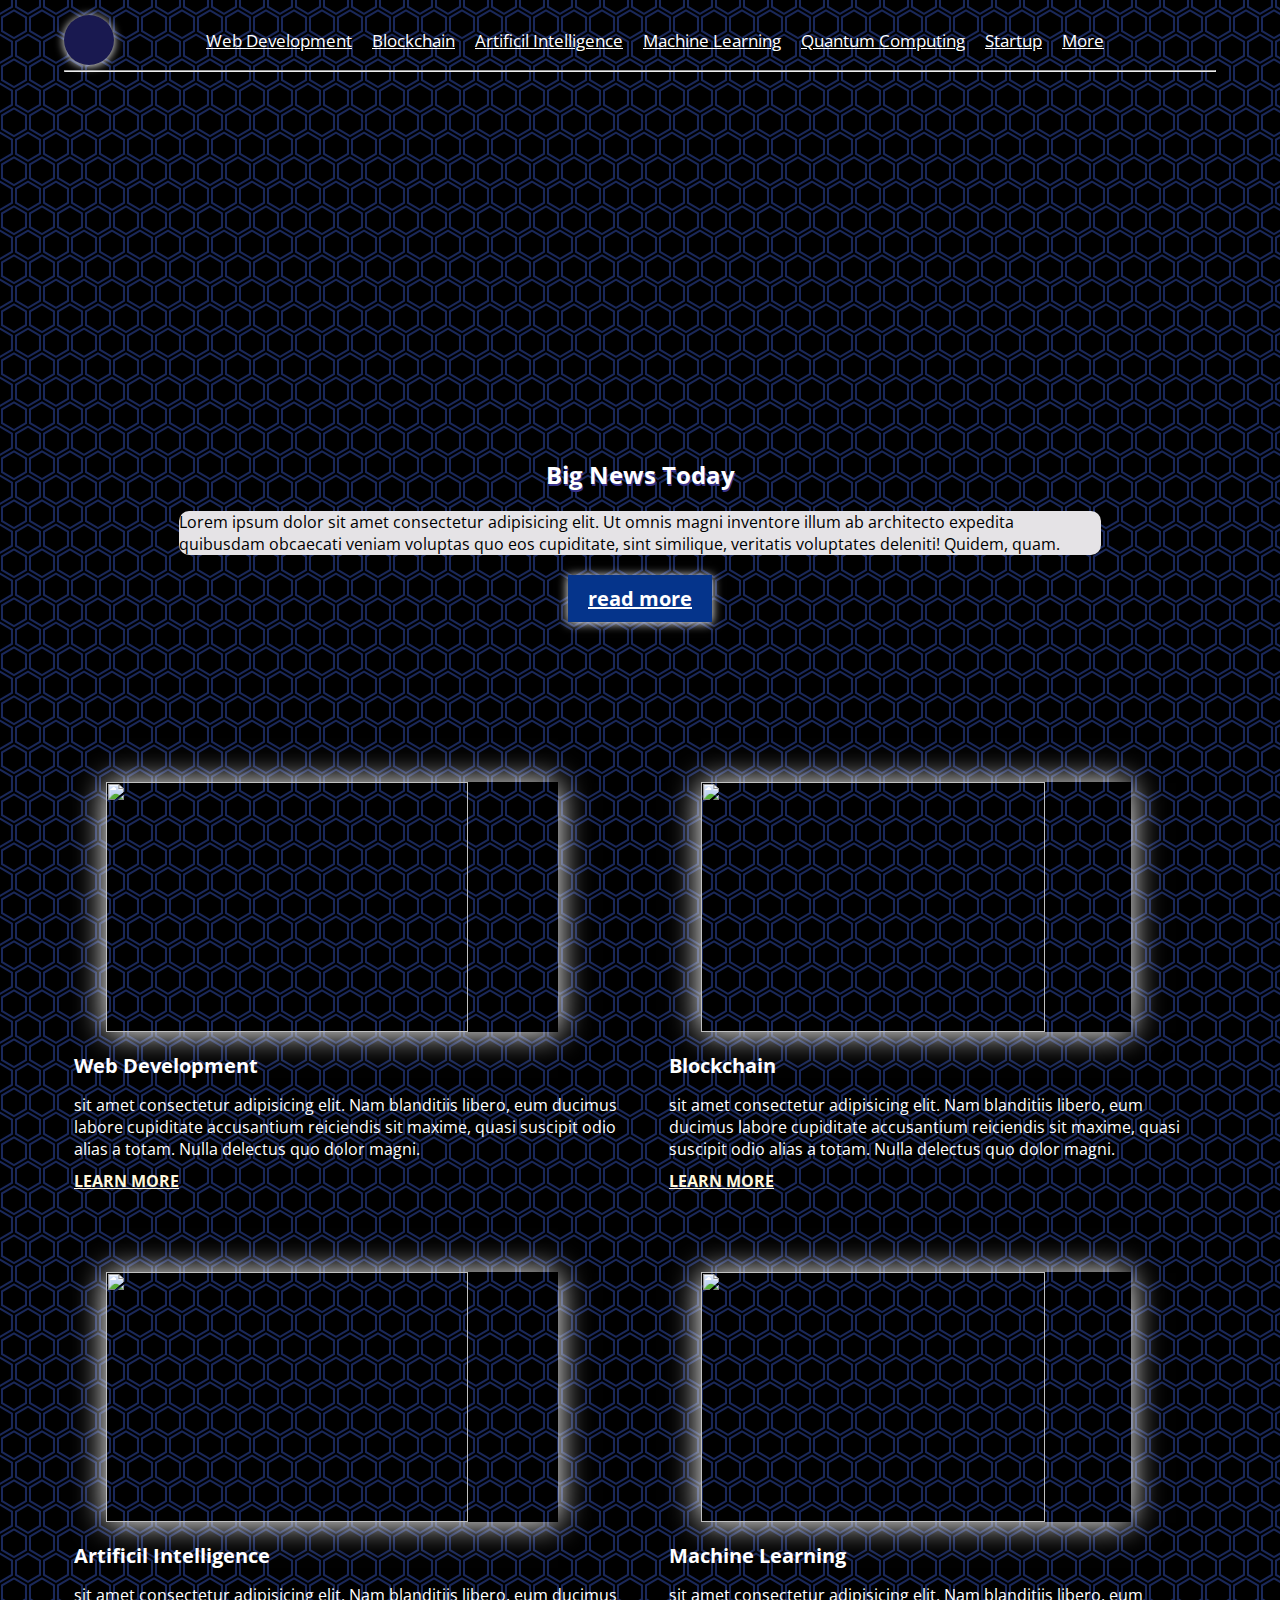
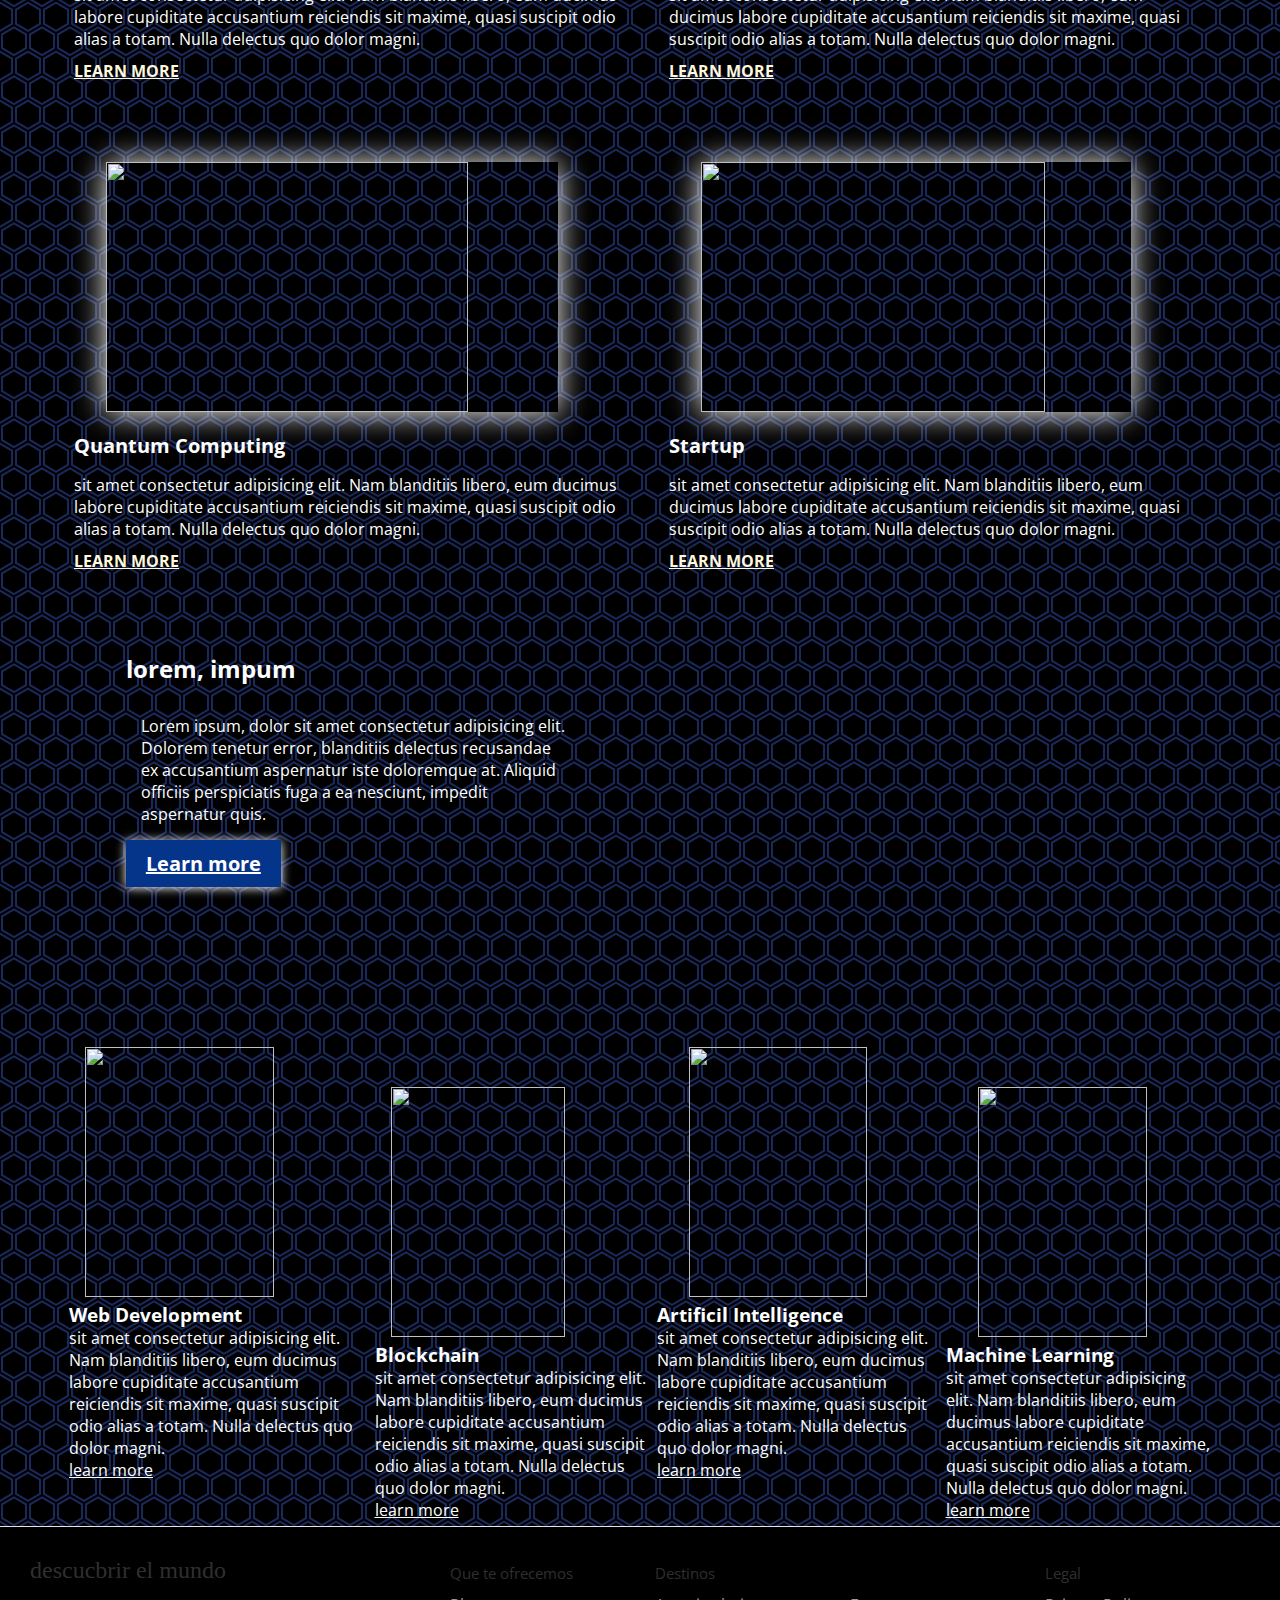
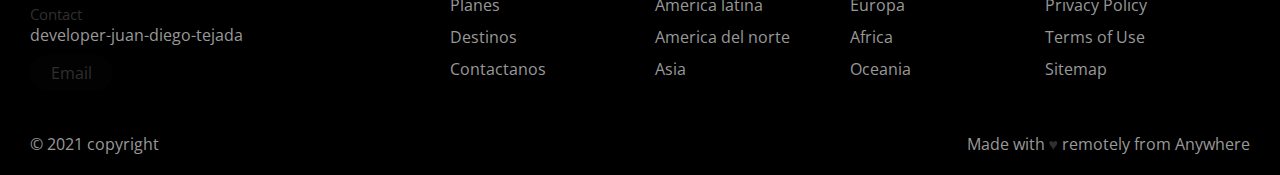
==== index.html @ c16d55d8 "one actualice" ====
<!DOCTYPE html>

<html>
    <head>
        <meta charset="utf-8">
        <meta http-equiv="X-UA-Compatible" content="IE=edge">
        <title>News technology</title>
        <meta name="description" content="">
        <meta name="viewport" content="width=device-width, initial-scale=1">
        <link rel="stylesheet" href="./style.css">
        <!-- code background -->
        <link rel="stylesheet" href="https://cdnjs.cloudflare.com/ajax/libs/font-awesome/5.15.3/css/all.min.css" integrity="sha512-iBBXm8fW90+nuLcSKlbmrPcLa0OT92xO1BIsZ+ywDWZCvqsWgccV3gFoRBv0z+8dLJgyAHIhR35VZc2oM/gI1w==" crossorigin="anonymous" />
        <!-- icons -->
        <link rel="preconnect" href="https://fonts.gstatic.com">
        <!-- style letter -->
        <link href="https://fonts.googleapis.com/css2?family=Open+Sans+Condensed:wght@300&display=swap" rel="stylesheet">
    </head>
    <body>
        <!-- nabvar -->
        <div class="container">
            <nav class="nav-main">
                <!-- <img src="https://images.unsplash.com/photo-1451187580459-43490279c0fa?ixid=MXwxMjA3fDB8MHxwaG90by1wYWdlfHx8fGVufDB8fHw%3D&ixlib=rb-1.2.1&auto=format&fit=crop&w=1052&q=80" alt="TechNews LOGO" class="nav-brand"> -->
                <i class="fas fa-stream"></i>
                
                <ul class="nav-menu">
                    <li>
                        <a href="#">Web Development</a>
                    </li>
                    <li>
                        <a href="#">Blockchain</a>
                    </li>
                    <li>
                        <a href="#">Artificil Intelligence</a>
                    </li>
                    <li>
                        <a href="#">Machine Learning</a>
                    </li>
                    <li>
                        <a href="#">Quantum Computing</a>
                    </li>
                    <li>
                        <a href="#">Startup</a>
                    </li>
                    <li>
                        <a href="#">More</a>
                    </li>
                </ul>
                <ul class="nav-menu-right">
                    <li>
                        <a href="#">
                            <i class="fas fa-search"></i>
                        </a>
                    </li>
                </ul>
            </nav>
            <hr>    

            <!-- showcase -->
            <header class="showcase">
                <h2>Big News Today</h2>
                <p>Lorem ipsum dolor sit amet consectetur adipisicing elit. Ut omnis magni inventore illum ab architecto expedita quibusdam obcaecati veniam voluptas quo eos cupiditate, sint similique, veritatis voluptates deleniti! Quidem, quam.</p>
                <a href="#" class="btn"> <i class="fas fa-angle-double-left"> </i>read more <i class="fas fa-angle-double-right"> </i> </a>
            </header> 

            <!-- news cards -->
            
            <div class="grid-container">
                <div id="Web-Development" class="news-cards-1">
                    <!-- <img src="https://cdn.pixabay.com/photo/2017/03/23/09/34/artificial-intelligence-2167835_960_720.jpg" alt=""> -->
                    <img src="https://cdn.pixabay.com/photo/2021/03/13/04/11/touch-screen-6091015_960_720.jpg">
                    <h3>Web Development </h3>
                    <p>sit amet consectetur adipisicing elit. Nam blanditiis libero, eum ducimus labore cupiditate accusantium reiciendis sit maxime, quasi suscipit odio alias a totam. Nulla delectus quo dolor magni.</p>
                    <a href="#">learn more <i class="fas fa-angle-double-right"></i></a>
                </div>
                <div id="Blockchain" class="news-cards-2">
                    <!-- <img src="https://cdn.pixabay.com/photo/2018/05/17/20/49/cryptocurrency-3409641_960_720.jpg" alt=""> -->
                    <img src="https://cdn.pixabay.com/photo/2018/05/23/18/00/cryptocurrency-3424626_960_720.jpg" alt="">
                    <h3>Blockchain </h3>
                    <p>sit amet consectetur adipisicing elit. Nam blanditiis libero, eum ducimus labore cupiditate accusantium reiciendis sit maxime, quasi suscipit odio alias a totam. Nulla delectus quo dolor magni.</p>
                    <a href="#">learn more <i class="fas fa-angle-double-right"></i></a>
                </div>
                <div id="Artificil Intelligence" class="news-cards-3">
                    <!-- <img src="https://images.unsplash.com/photo-1495592822108-9e6261896da8?ixid=MXwxMjA3fDB8MHxzZWFyY2h8Mnx8bWFjaGluZSUyMGxlYXJuaW5nfGVufDB8fDB8&ixlib=rb-1.2.1&auto=format&fit=crop&w=800&q=60" alt=""> -->
                    <img src="https://images.unsplash.com/photo-1531747118685-ca8fa6e08806?ixlib=rb-1.2.1&ixid=MXwxMjA3fDB8MHxwaG90by1wYWdlfHx8fGVufDB8fHw%3D&auto=format&fit=crop&w=642&q=80" alt="">
                    <h3>Artificil Intelligence </h3>
                    <p>sit amet consectetur adipisicing elit. Nam blanditiis libero, eum ducimus labore cupiditate accusantium reiciendis sit maxime, quasi suscipit odio alias a totam. Nulla delectus quo dolor magni.</p>
                    <a href="#">learn more <i class="fas fa-angle-double-right"></i></a>
                </div>
                <div id="Machine Learning" class="news-cards-4">
                    <!-- <img src="https://images.unsplash.com/photo-1555255707-c07966088b7b?ixlib=rb-1.2.1&ixid=MXwxMjA3fDB8MHxwaG90by1wYWdlfHx8fGVufDB8fHw%3D&auto=format&fit=crop&w=1190&q=80" alt=""> -->
                    <img src="https://images.unsplash.com/photo-1474314243412-cd4a79f02c6a?ixid=MXwxMjA3fDB8MHxwaG90by1wYWdlfHx8fGVufDB8fHw%3D&ixlib=rb-1.2.1&auto=format&fit=crop&w=751&q=80" alt="">
                    <h3>Machine Learning </h3>
                    <p>sit amet consectetur adipisicing elit. Nam blanditiis libero, eum ducimus labore cupiditate accusantium reiciendis sit maxime, quasi suscipit odio alias a totam. Nulla delectus quo dolor magni.</p>
                    <a href="#">learn more <i class="fas fa-angle-double-right"></i></a>
                </div>
                <div id="Quantum-Computing" class="news-cards-5">
                    <!-- <img src="https://images.unsplash.com/photo-1568209865332-a15790aed756?ixid=MXwxMjA3fDB8MHxwaG90by1wYWdlfHx8fGVufDB8fHw%3D&ixlib=rb-1.2.1&auto=format&fit=crop&w=750&q=80" alt=""> -->
                    <!-- <img src="https://cdn.pixabay.com/photo/2018/09/15/17/29/quantum-computer-3679893_960_720.jpg" alt=""> -->
                    <img src="https://images.unsplash.com/photo-1589149098258-3e9102cd63d3?ixid=MXwxMjA3fDB8MHxwaG90by1wYWdlfHx8fGVufDB8fHw%3D&ixlib=rb-1.2.1&auto=format&fit=crop&w=637&q=80" alt="">
                    <h3>Quantum Computing </h3>
                    <p>sit amet consectetur adipisicing elit. Nam blanditiis libero, eum ducimus labore cupiditate accusantium reiciendis sit maxime, quasi suscipit odio alias a totam. Nulla delectus quo dolor magni.</p>
                    <a href="#">learn more <i class="fas fa-angle-double-right"></i></a>
                </div>
                <div id="Startup" class="news-cards-6">
                    <img src="https://images.pexels.com/photos/3153201/pexels-photo-3153201.jpeg?auto=compress&cs=tinysrgb&h=650&w=940" alt="">
                    <!-- <img src="https://cdn.pixabay.com/photo/2018/01/16/05/56/idea-3085367_960_720.jpg" alt=""> -->
                    <h3>Startup </h3>
                    <p>sit amet consectetur adipisicing elit. Nam blanditiis libero, eum ducimus labore cupiditate accusantium reiciendis sit maxime, quasi suscipit odio alias a totam. Nulla delectus quo dolor magni.</p>
                    <a href="#">learn more <i class="fas fa-angle-double-right"></i></a>
                </div>
            </div>

            <!-- cards-banner -->
            <section class="cards-banner-one">
                <div class="container">
                    <h2>lorem, impum</h2>
                    <p>Lorem ipsum, dolor sit amet consectetur adipisicing elit. Dolorem tenetur error, blanditiis delectus recusandae ex accusantium aspernatur iste doloremque at. Aliquid officiis perspiciatis fuga a ea nesciunt, impedit aspernatur quis.</p>
                    <a href="#" class="btn">Learn more <i class="fas fa-angle-double-left"></i></a>
                </div>
            </section>

            <!-- cards two -->
            <div class="grid-container-1">
                <div id="Web-Development" class="news-cards-1-1">
                    <img src="https://cdn.pixabay.com/photo/2017/03/23/09/34/artificial-intelligence-2167835_960_720.jpg" alt="">
                    <!-- <img src="https://cdn.pixabay.com/photo/2021/03/13/04/11/touch-screen-6091015_960_720.jpg"> -->
                    <h3>Web Development </h3>
                    <p>sit amet consectetur adipisicing elit. Nam blanditiis libero, eum ducimus labore cupiditate accusantium reiciendis sit maxime, quasi suscipit odio alias a totam. Nulla delectus quo dolor magni.</p>
                    <a href="#">learn more <i class="fas fa-angle-double-right"></i></a>
                </div>
                <div id="Blockchain" class="news-cards-2-1">
                    <img src="https://cdn.pixabay.com/photo/2018/05/17/20/49/cryptocurrency-3409641_960_720.jpg" alt="">
                    <!-- <img src="https://cdn.pixabay.com/photo/2018/05/23/18/00/cryptocurrency-3424626_960_720.jpg" alt=""> -->
                    <h3>Blockchain </h3>
                    <p>sit amet consectetur adipisicing elit. Nam blanditiis libero, eum ducimus labore cupiditate accusantium reiciendis sit maxime, quasi suscipit odio alias a totam. Nulla delectus quo dolor magni.</p>
                    <a href="#">learn more <i class="fas fa-angle-double-right"></i></a>
                </div>
                <div id="Artificil Intelligence" class="news-cards-3-1">
                    <img src="https://images.unsplash.com/photo-1495592822108-9e6261896da8?ixid=MXwxMjA3fDB8MHxzZWFyY2h8Mnx8bWFjaGluZSUyMGxlYXJuaW5nfGVufDB8fDB8&ixlib=rb-1.2.1&auto=format&fit=crop&w=800&q=60" alt="">
                    <!-- <img src="https://images.unsplash.com/photo-1531747118685-ca8fa6e08806?ixlib=rb-1.2.1&ixid=MXwxMjA3fDB8MHxwaG90by1wYWdlfHx8fGVufDB8fHw%3D&auto=format&fit=crop&w=642&q=80" alt=""> -->
                    <h3>Artificil Intelligence </h3>
                    <p>sit amet consectetur adipisicing elit. Nam blanditiis libero, eum ducimus labore cupiditate accusantium reiciendis sit maxime, quasi suscipit odio alias a totam. Nulla delectus quo dolor magni.</p>
                    <a href="#">learn more <i class="fas fa-angle-double-right"></i></a>
                </div>
                <div id="Machine Learning" class="news-cards-4-1">
                    <img src="https://images.unsplash.com/photo-1555255707-c07966088b7b?ixlib=rb-1.2.1&ixid=MXwxMjA3fDB8MHxwaG90by1wYWdlfHx8fGVufDB8fHw%3D&auto=format&fit=crop&w=1190&q=80" alt="">
                    <!-- <img src="https://images.unsplash.com/photo-1474314243412-cd4a79f02c6a?ixid=MXwxMjA3fDB8MHxwaG90by1wYWdlfHx8fGVufDB8fHw%3D&ixlib=rb-1.2.1&auto=format&fit=crop&w=751&q=80" alt=""> -->
                    <h3>Machine Learning </h3>
                    <p>sit amet consectetur adipisicing elit. Nam blanditiis libero, eum ducimus labore cupiditate accusantium reiciendis sit maxime, quasi suscipit odio alias a totam. Nulla delectus quo dolor magni.</p>
                    <a href="#">learn more <i class="fas fa-angle-double-right"></i></a>
                </div>
            </div>   
        </div>
        <footer class="footer">
            <div class="footer__addr">
                <h1 class="footer__logo">descucbrir el mundo</h1>
                
                <h2>Contact</h2>
                
                <address>
                    developer-juan-diego-tejada<br>
                        
                    <a class="footer__btn" href="jdtejada000@gmail.com">Email</a>
                </address>
            </div>
            
            <ul class="footer__nav">
                <li class="nav__item">
                    <h2 class="nav__title">Que te ofrecemos</h2>
                    
                    <ul class="nav__ul">
                        <li>
                            <a href="#">Planes</a>
                        </li>
            
                        <li>
                            <a href="#">Destinos</a>
                        </li>
                        
                        <li>
                            <a href="#">Contactanos</a>
                        </li>
                    </ul>
                </li>
            
                <li class="nav__item nav__item--extra">
                    <h2 class="nav__title">Destinos</h2>
                
                    <ul class="nav__ul nav__ul--extra">
                        <li>
                            <a href="#parallax-latina">America latina</a>
                        </li>
                    
                        <li>
                            <a href="#parallax-norte">America del norte</a>
                        </li>
                    
                        <li>
                            <a href="#parallax-asia">Asia</a>
                        </li>
                    
                        <li>
                            <a href="#parallax-europa">Europa</a>
                        </li>
                    
                        <li>
                            <a href="#parallax-africa">Africa</a>
                        </li>
                    
                        <li>
                            <a href="#parallax-oceania">Oceania</a>
                        </li>
                    </ul>
                </li>
            
                <li class="nav__item">
                    <h2 class="nav__title">Legal</h2>
                
                    <ul class="nav__ul">
                        <li>
                            <a href="#">Privacy Policy</a>
                        </li>
                
                        <li>
                            <a href="#">Terms of Use</a>
                        </li>
                
                        <li>
                            <a href="#">Sitemap</a>
                        </li>
                    </ul>
                </li>        
            </ul>
            
            <div class="legal">
                <p>&copy; 2021 copyright</p>
            
                <div class="legal__links">
                    <span>Made with <span class="heart">♥</span> remotely from Anywhere</span>
                </div>
            </div>
        </footer>
        
        <script src="./script.js"></script>
    </body>
</html>
---- style.css ----
*{
    box-sizing: border-box;
    margin: 0;
    padding: 0;
    
}

body {
    background: black;
    color: white;
    /* background-color: #161616;
    background-image: url("data:image/svg+xml,%3Csvg xmlns='http://www.w3.org/2000/svg' width='152' height='152' viewBox='0 0 152 152'%3E%3Cg fill-rule='evenodd'%3E%3Cg id='temple' fill='%238f71bf' fill-opacity='0.4'%3E%3Cpath d='M152 150v2H0v-2h28v-8H8v-20H0v-2h8V80h42v20h20v42H30v8h90v-8H80v-42h20V80h42v40h8V30h-8v40h-42V50H80V8h40V0h2v8h20v20h8V0h2v150zm-2 0v-28h-8v20h-20v8h28zM82 30v18h18V30H82zm20 18h20v20h18V30h-20V10H82v18h20v20zm0 2v18h18V50h-18zm20-22h18V10h-18v18zm-54 92v-18H50v18h18zm-20-18H28V82H10v38h20v20h38v-18H48v-20zm0-2V82H30v18h18zm-20 22H10v18h18v-18zm54 0v18h38v-20h20V82h-18v20h-20v20H82zm18-20H82v18h18v-18zm2-2h18V82h-18v18zm20 40v-18h18v18h-18zM30 0h-2v8H8v20H0v2h8v40h42V50h20V8H30V0zm20 48h18V30H50v18zm18-20H48v20H28v20H10V30h20V10h38v18zM30 50h18v18H30V50zm-2-40H10v18h18V10z'/%3E%3C/g%3E%3C/g%3E%3C/svg%3E"); */
    background-color: #000000;
    background-image: url("data:image/svg+xml,%3Csvg xmlns='http://www.w3.org/2000/svg' width='28' height='49' viewBox='0 0 28 49'%3E%3Cg fill-rule='evenodd'%3E%3Cg id='hexagons' fill='%234263e1' fill-opacity='0.4' fill-rule='nonzero'%3E%3Cpath d='M13.99 9.25l13 7.5v15l-13 7.5L1 31.75v-15l12.99-7.5zM3 17.9v12.7l10.99 6.34 11-6.35V17.9l-11-6.34L3 17.9zM0 15l12.98-7.5V0h-2v6.35L0 12.69v2.3zm0 18.5L12.98 41v8h-2v-6.85L0 35.81v-2.3zM15 0v7.5L27.99 15H28v-2.31h-.01L17 6.35V0h-2zm0 49v-8l12.99-7.5H28v2.31h-.01L17 42.15V49h-2z'/%3E%3C/g%3E%3C/g%3E%3C/svg%3E");
    font-size: 16px;
    font-family: 'Open Sans Condensed', sans-serif;
}

a {
    color: white;
    /* text-decoration: none; */
}

ul {
    list-style: none;
}

.container {
    width: 90%;
    margin: auto;
    padding-top: 10px;
}

.nav-main {
    font-size:  17px;
    display: flex;
    justify-content: space-between;
    align-items: center;
    height: 60px;
    padding: 20px 0;
}

/* style icon of the proyect */
.fa-stream {
    width: 50px;
    height: 50px;
    /* line-height: 50px; */
    background: rgb(25, 25, 80);
    bottom: 30px;
    right: 30px;
    text-align: center;
    border-radius: 50px;
    padding-top: 10px;
    font-size: 30px;
    box-shadow: 0px 1px 10px;
    /* z-index: 100; */
}

.fa-stream:hover {
    /* text-decoration: none; */
    color: rgb(7, 7, 10);
    background: white;
}

.nav-main ul {
    display: flex;
}

.nav-main ul li{
    padding: 10px;
}

.nav-main ul li a  :hover{
    border-bottom: 5px solid white;
}

/* shoWcase */ 
.showcase {
    width: 100%;
    height: 550px;
    background: url(https://images.pexels.com/photos/4057663/pexels-photo-4057663.jpeg?auto=compress&cs=tinysrgb&h=750&w=1260) no-repeat center center/cover;
    /* background: url(https://images.pexels.com/photos/3760778/pexels-photo-3760778.jpeg?auto=compress&cs=tinysrgb&h=750&w=1260); */
    /* background: url(https://images.pexels.com/photos/3760260/pexels-photo-3760260.jpeg?auto=compress&cs=tinysrgb&h=750&w=1260); */
    /* background: url(https://images.unsplash.com/photo-1588681664899-f142ff2dc9b1?ixid=MXwxMjA3fDB8MHxwaG90by1wYWdlfHx8fGVufDB8fHw%3D&ixlib=rb-1.2.1&auto=format&fit=crop&w=667&q=80); */
    padding-bottom: 50px;
    margin-top: 50px;
    display: flex;
    flex-direction: column;
    align-items: center;
    justify-content: flex-end;
    
}

.btn {
    cursor: pointer;
    display: inline-block;
    border: 0;
    font-weight: bold;
    padding: 10px 20px;
    background: rgb(5, 52, 139);
    color: white;
    font-size: 20px;
    /* border: 2px solid white; */
    box-shadow: 0px 1px 10px;
}

.btn:hover {
    opacity: 0.5;
}

.showcase h2,
.showcase p {
    margin-bottom: 20px;
    margin-left:20px;
    margin-right:20px;
    text-shadow: 1px 2px rgb(57, 51, 139);
}

.showcase p {
    background: #e5e3e6 ;
    color: black;
    text-shadow: none;
    font-size: medium;
    border-radius: 10px;
    max-width: 80%;

}

/* news cards */

.grid-container {

    /* display: grid; */
    /* grid-template-columns: 1fr,2fr,3fr,4fr; */
}

.grid-container {

    margin-top: 100px;
    display: grid;
    grid-template-areas:
        "news-cards-1 news-cards-2 "
        "news-cards-3 news-cards-4";
    grid-gap: 30px;
    padding: 10px;
}

@media screen and (max-width: 600px) {
    .grid-container {
        display: grid;
        grid-template-areas:
            "news-cards-1" 
            "news-cards-2"
            "news-cards-3" 
            "news-cards-4"
            "news-cards-5"
            "news-cards-6";
    }
}

.news-cards-1 img {
    width: 80%;
    height: 250px;
    margin-left: 2rem;
    box-shadow: 0px 1px 30px;
}

.news-cards-2 img {
    width: 80%;
    height: 250px;
    margin-left: 2rem;
    box-shadow: 0px 1px 30px;
}

.news-cards-3 img {
    margin-top: 40px;
    width: 80%;
    height: 250px;
    margin-left: 2rem;
    box-shadow: 0px 1px 30px;
}

.news-cards-4 img {
    margin-top: 40px;
    width: 80%;
    height: 250px;
    margin-left: 2rem;
    box-shadow: 0px 1px 30px;
}

.news-cards-5 img {
    margin-top: 40px;
    width: 80%;
    height: 250px;
    margin-left: 2rem;
    box-shadow: 0px 1px 30px;
}

.news-cards-6 img {
    margin-top: 40px;
    width: 80%;
    height: 250px;
    margin-left: 2rem;
    box-shadow: 0px 1px 30px;
}

.grid-container h3 {
    font-size: 20px;
    margin: 15px 0;
}

.grid-container a {
    padding: 10px 0;
    color: cornsilk;
    text-transform: uppercase;
    display: inline-block;
    font-weight: bold;
}

.grid-container a :hover {
    text-decoration: underline;
}

/* cards-banner-one  */
.cards-banner-one {
    width: 90%;
    height: 350px;
    background-image: url(https://cdn.pixabay.com/photo/2019/01/30/07/45/web-3963945_960_720.jpg);
    margin-bottom: 40px;
    
}

.cards-banner-one .container {
    
     /* width: 100%; */
    /* max-width: 300px;  */
    padding: 60px 0 0 10px;
    color: white;

}

.cards-banner-one p {
    padding: 30px 30rem 15px 15px;
    /* padding-right: 30rem;
    padding-bottom: 30px; */
}

@media screen and (max-width: 600px) {
    .cards-banner-one p {
        padding-right: 15px;
    }
}

/* cards-1 */

.grid-container-1 {

    margin-top: 100px;
    display: grid;
    grid-template-areas:
        "news-cards-1 news-cards-2 news-cards-3 news-cards-4";
    grid-gap: 10px;
    padding: 5px;
}

@media screen and (max-width: 600px) {
    .grid-container-1 {
        display: grid;
        grid-template-areas:
            "news-cards-1" 
            "news-cards-2"
            "news-cards-3" 
            "news-cards-4";
    }
}

.news-cards-1-1 img {
    width: 80%;
    height: 250px;
    margin-left: 1rem;
    /* box-shadow: 0px 1px 30px; */
}

.news-cards-2-1 img {
    margin-top: 40px;
    width: 80%;
    height: 250px;
    margin-left: 1rem;
    /* box-shadow: 0px 1px 30px; */
}

.news-cards-3-1 img {
    /* margin-top: 40px; */
    width: 80%;
    height: 250px;
    margin-left: 2rem;
    /* box-shadow: 0px 1px 30px; */
}

.news-cards-4-1 img {
    margin-top: 40px;
    width: 80%;
    height: 250px;
    margin-left: 2rem;
    /* box-shadow: 0px 1px 30px; */
}

/* footer */

.footer {
    display: flex;
    flex-flow: row wrap;
    padding: 30px 30px 20px 30px;
    color: #2f2f2f;
    background-color: black;
    border-top: 1px solid #e5e5e5;
}

.footer > * {
    flex:  1 100%;
}

.footer__addr {
    margin-right: 1.25em;
    margin-bottom: 2em;
}

.footer__logo {
    font-family: 'Pacifico', cursive;
    font-weight: 400;
    text-transform: lowercase;
    font-size: 1.5rem;
}

.footer__addr h2 {
    margin-top: 1.3em;
    font-size: 15px;
    font-weight: 400;
}

.nav__title {
    font-weight: 400;
    font-size: 15px;
}

.footer address {
    font-style: normal;
    color: #999;
}

.footer__btn {
    display: flex;
    align-items: center;
    justify-content: center;
    height: 36px;
    max-width: max-content;
    background-color: rgb(33, 33, 33, 0.07);
    border-radius: 100px;
    color: #2f2f2f;
    line-height: 0;
    margin: 0.6em 0;
    font-size: 1rem;
    padding: 0 1.3em;
}

.footer ul {
    list-style: none;
    padding-left: 0;
}

.footer li {
    line-height: 2em;
}

.footer a {
    text-decoration: none;
}

.footer__nav {
    display: flex;
    flex-flow: row wrap;
}

.footer__nav > * {
    flex: 1 50%;
    margin-right: 1.25em;
}

.nav__ul a {
    color: #999;
}

.nav__ul--extra {
    column-count: 2;
    column-gap: 1.25em;
}

.legal {
    display: flex;
    flex-wrap: wrap;
    color: #999;
}
    
.legal__links {
    display: flex;
    align-items: center;
}

.heart {
    color: #2f2f2f;
}

@media screen and (min-width: 24.375em) {
    .legal .legal__links {
        margin-left: auto;
    }
}

@media screen and (min-width: 40.375em) {
    .footer__nav > * {
        flex: 1;
}
    
    .nav__item--extra {
        flex-grow: 2;
    }
    
    .footer__addr {
        flex: 1 0px;
    }
    
    .footer__nav {
        flex: 2 0px;
    }
}
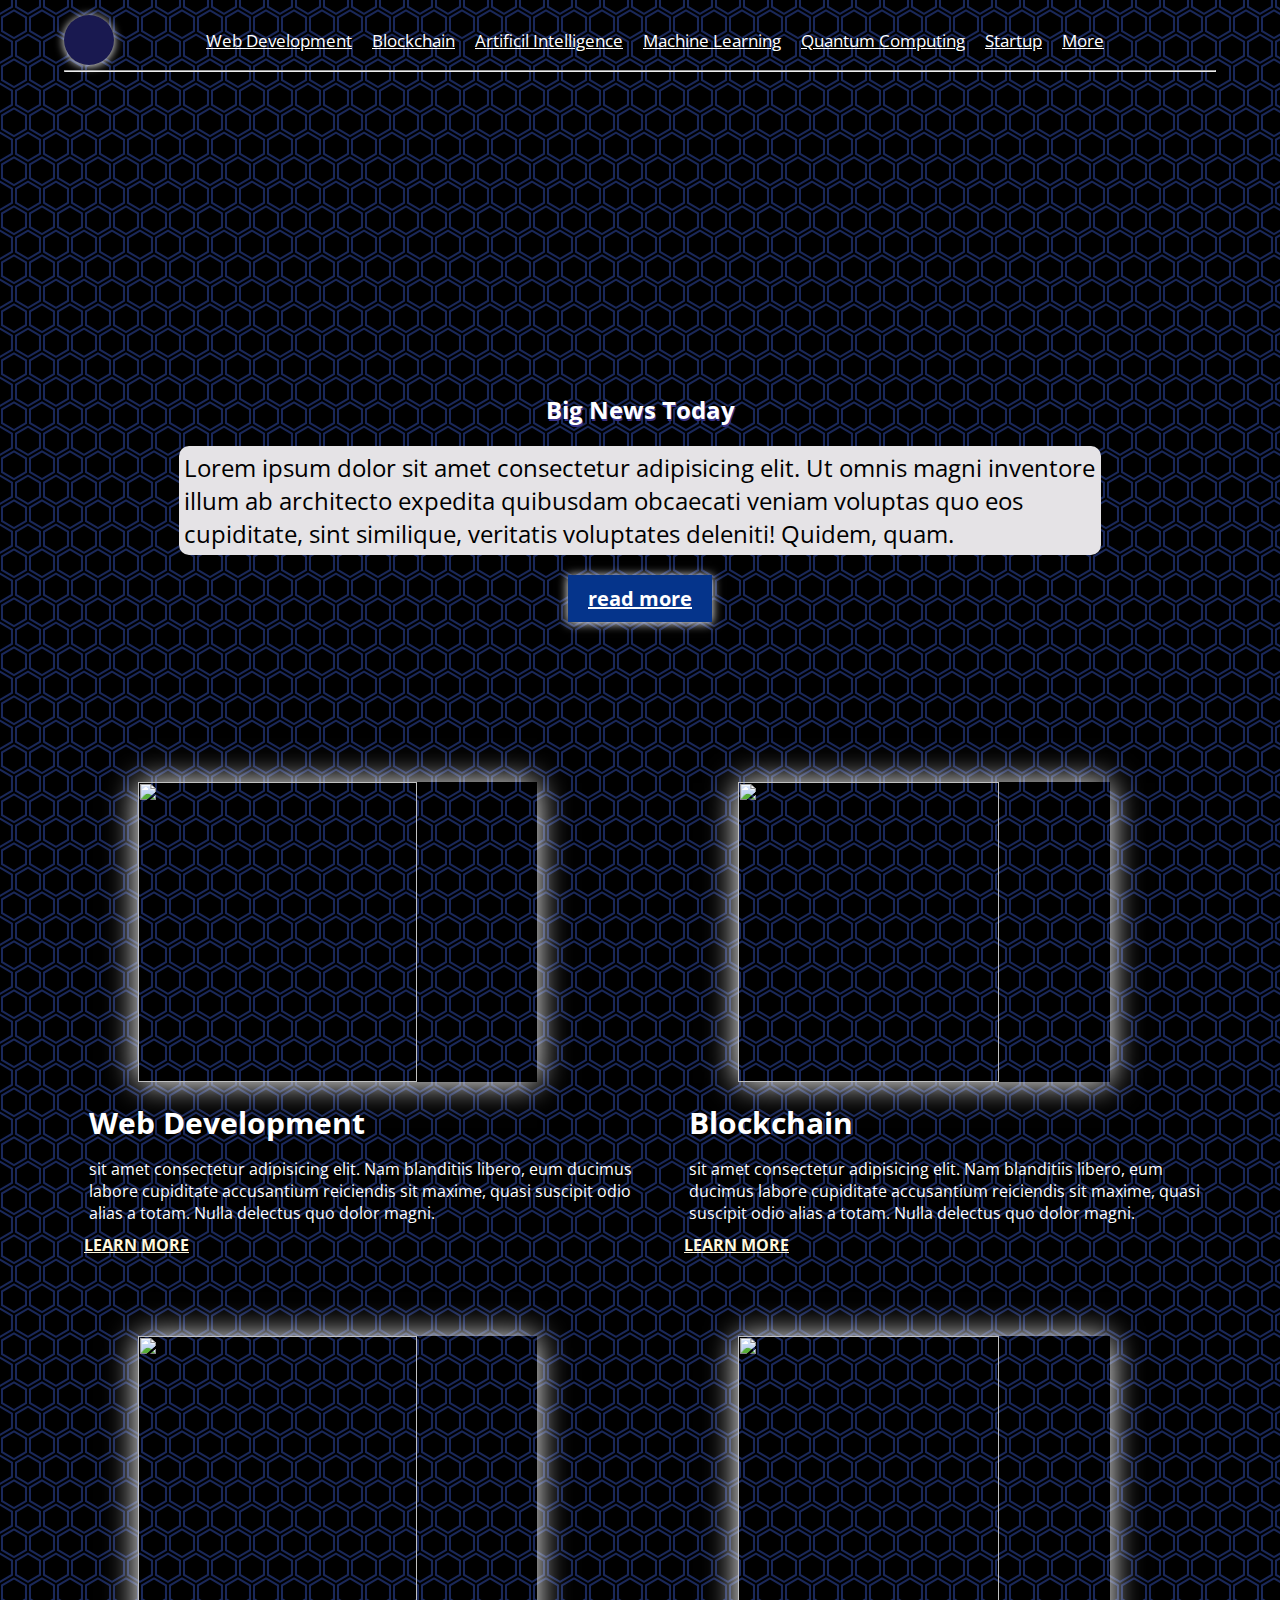
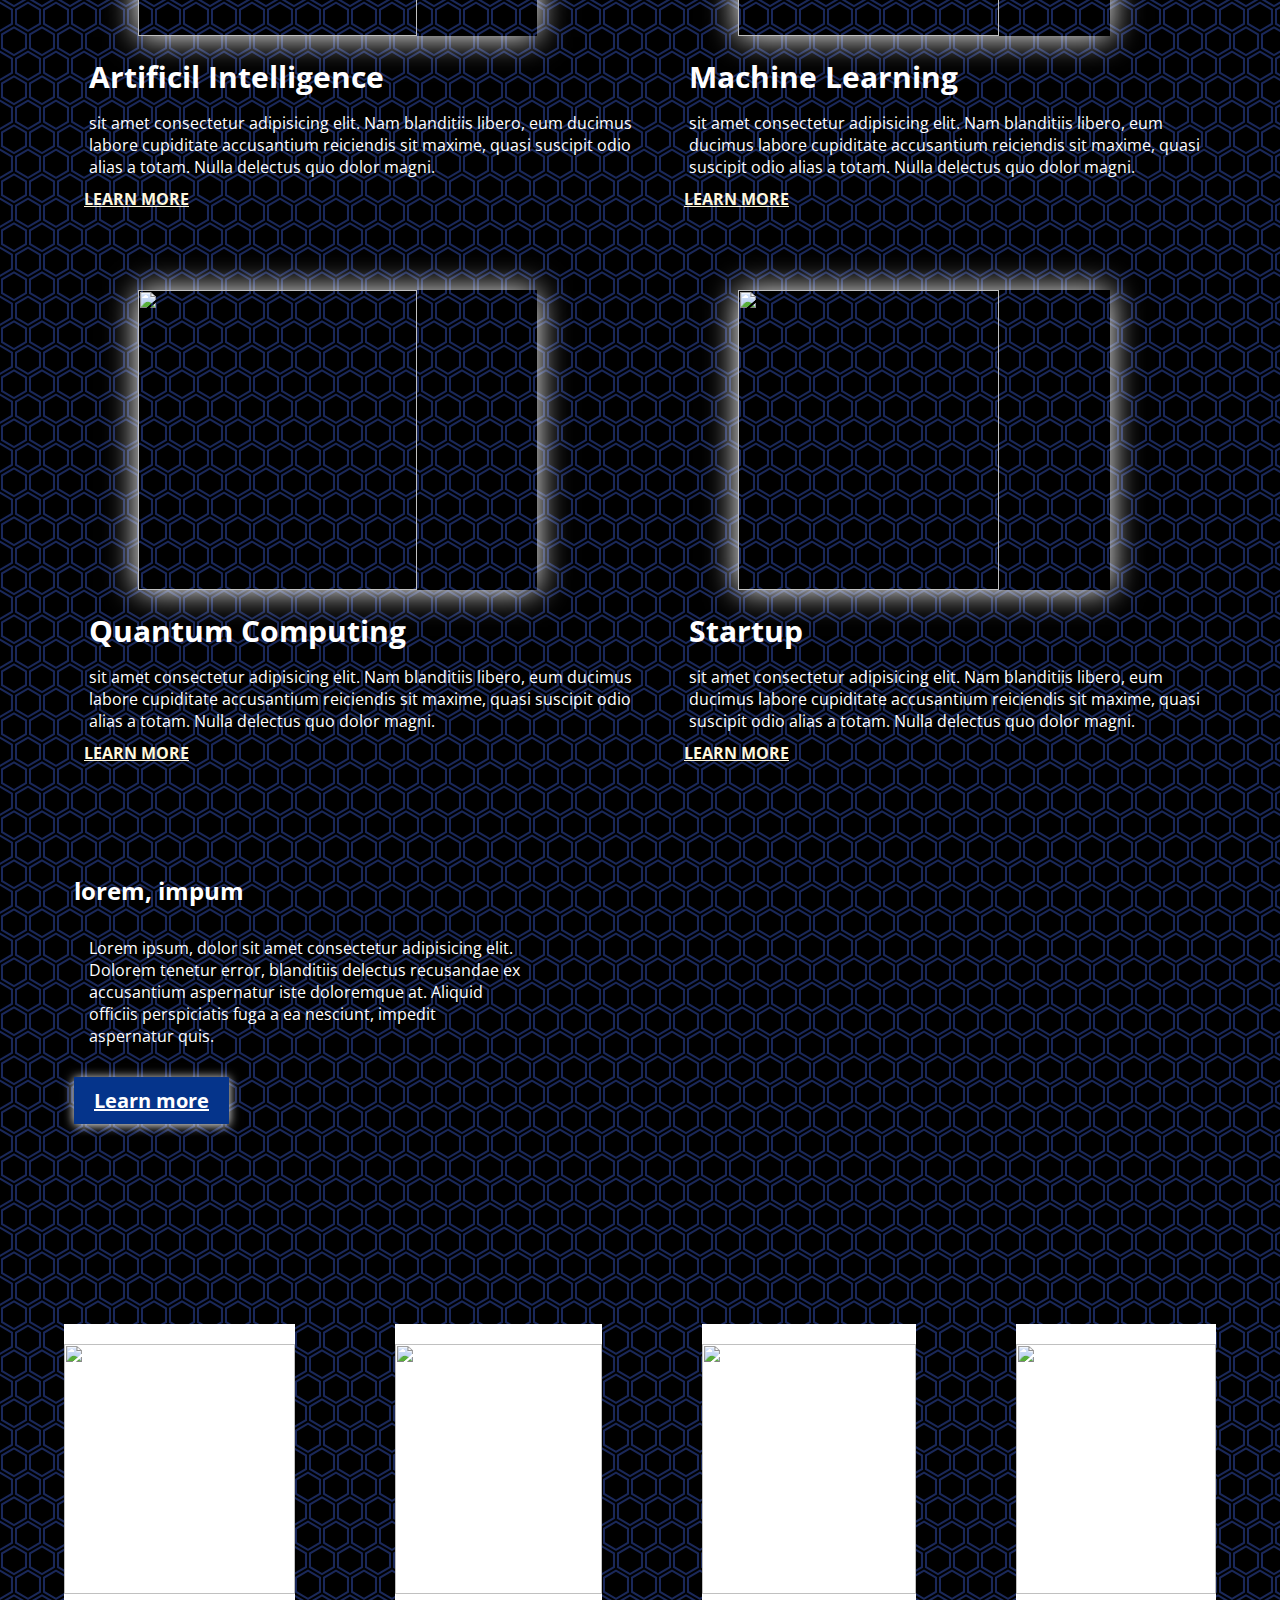
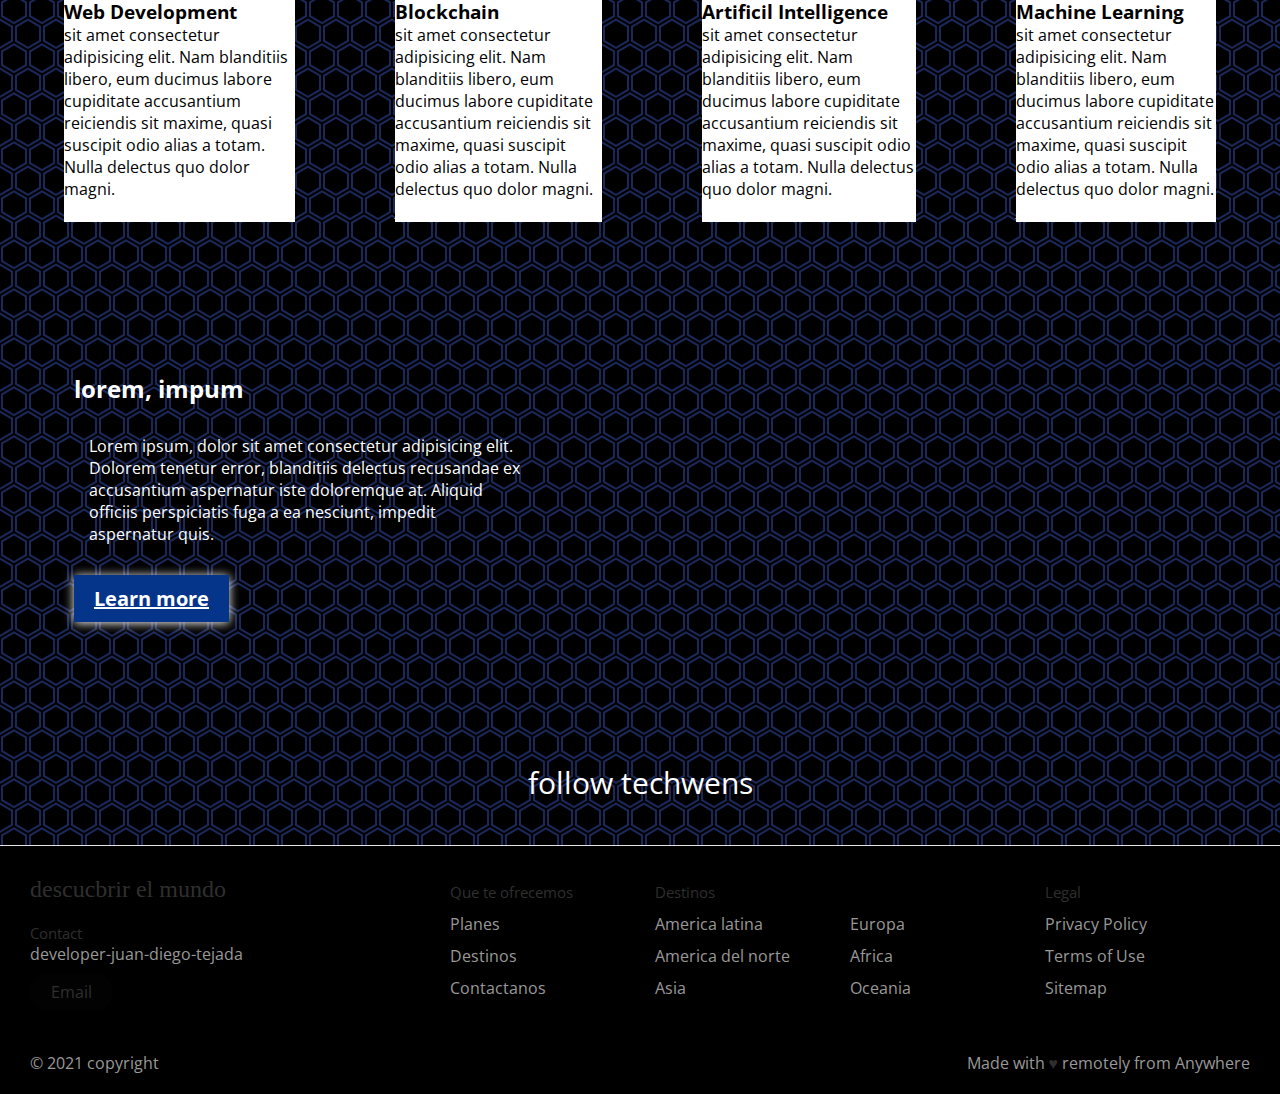
==== commit d82bee9b: "actialice two" ====
--- a/index.html
+++ b/index.html
@@ -113,7 +113,7 @@
 
             <!-- cards-banner -->
             <section class="cards-banner-one">
-                <div class="container">
+                <div class="content">
                     <h2>lorem, impum</h2>
                     <p>Lorem ipsum, dolor sit amet consectetur adipisicing elit. Dolorem tenetur error, blanditiis delectus recusandae ex accusantium aspernatur iste doloremque at. Aliquid officiis perspiciatis fuga a ea nesciunt, impedit aspernatur quis.</p>
                     <a href="#" class="btn">Learn more <i class="fas fa-angle-double-left"></i></a>
@@ -121,7 +121,7 @@
             </section>
 
             <!-- cards two -->
-            <div class="grid-container-1">
+            <div class="grid-container-two">
                 <div id="Web-Development" class="news-cards-1-1">
                     <img src="https://cdn.pixabay.com/photo/2017/03/23/09/34/artificial-intelligence-2167835_960_720.jpg" alt="">
                     <!-- <img src="https://cdn.pixabay.com/photo/2021/03/13/04/11/touch-screen-6091015_960_720.jpg"> -->
@@ -151,8 +151,36 @@
                     <a href="#">learn more <i class="fas fa-angle-double-right"></i></a>
                 </div>
             </div>   
-        </div>
-        <footer class="footer">
+        
+
+            <!-- cards-banner -->
+            <section class="cards-banner-two">
+                <div class="content">
+                    <h2>lorem, impum</h2>
+                    <p>Lorem ipsum, dolor sit amet consectetur adipisicing elit. Dolorem tenetur error, blanditiis delectus recusandae ex accusantium aspernatur iste doloremque at. Aliquid officiis perspiciatis fuga a ea nesciunt, impedit aspernatur quis.</p>
+                    <a href="#" class="btn">Learn more <i class="fas fa-angle-double-left"></i></a>
+                </div>
+            </section>
+
+            <section class="social">
+                <p>follow techwens</p>
+                <div class="links">
+                    <a href="#">
+                        <i class="fab fa-facebook-square"></i>
+                    </a>
+                    <a href="#">
+                        <i class="fab fa-twitter-square"></i>
+                    </a>
+                    <a href="#">
+                        <i class="fab fa-linkedin"></i>
+                    </a>
+                </div>
+            </section>
+            <br>
+        </div>    
+
+        <!-- footer -->
+        <footer class="footer"> 
             <div class="footer__addr">
                 <h1 class="footer__logo">descucbrir el mundo</h1>
                 
@@ -240,7 +268,7 @@
                     <span>Made with <span class="heart">♥</span> remotely from Anywhere</span>
                 </div>
             </div>
-        </footer>
+        </footer> 
         
         <script src="./script.js"></script>
     </body>
--- a/style.css
+++ b/style.css
@@ -1,4 +1,4 @@
- *{
+*{
     box-sizing: border-box;
     margin: 0;
     padding: 0;
@@ -120,17 +120,25 @@
     background: #e5e3e6 ;
     color: black;
     text-shadow: none;
-    font-size: medium;
+    font-size: x-large;
     border-radius: 10px;
     max-width: 80%;
-
-}
+    padding: 5px 5px 5px 5px;
+
+}
+
+@media screen and (max-width: 600px) {
+    .showcase p {
+        font-size: medium;
+    }
+}
+
 
 /* news cards */
 
 .grid-container {
 
-    /* display: grid; */
+    display: grid;
     /* grid-template-columns: 1fr,2fr,3fr,4fr; */
 }
 
@@ -159,90 +167,119 @@
 }
 
 .news-cards-1 img {
-    width: 80%;
-    height: 250px;
-    margin-left: 2rem;
+    width: 70%;
+    height: 300px;
+    margin-left: 4rem;
     box-shadow: 0px 1px 30px;
 }
 
 .news-cards-2 img {
-    width: 80%;
-    height: 250px;
-    margin-left: 2rem;
+    width: 70%;
+    height: 300px;
+    margin-left: 4rem;
     box-shadow: 0px 1px 30px;
 }
 
 .news-cards-3 img {
     margin-top: 40px;
-    width: 80%;
-    height: 250px;
-    margin-left: 2rem;
+    width: 70%;
+    height: 300px;
+    margin-left: 4rem;
     box-shadow: 0px 1px 30px;
 }
 
 .news-cards-4 img {
     margin-top: 40px;
-    width: 80%;
-    height: 250px;
-    margin-left: 2rem;
+    width: 70%;
+    height: 300px;
+    margin-left: 4rem;
     box-shadow: 0px 1px 30px;
 }
 
 .news-cards-5 img {
     margin-top: 40px;
-    width: 80%;
-    height: 250px;
-    margin-left: 2rem;
+    width: 70%;
+    height: 300px;
+    margin-left: 4rem;
     box-shadow: 0px 1px 30px;
 }
 
 .news-cards-6 img {
     margin-top: 40px;
-    width: 80%;
-    height: 250px;
-    margin-left: 2rem;
+    width: 70%;
+    height: 300px;
+    margin-left: 4rem;
     box-shadow: 0px 1px 30px;
 }
 
+@media screen and (max-width: 600px) {
+    .news-cards-1 img,
+    .news-cards-2 img,
+    .news-cards-3 img,
+    .news-cards-4 img,
+    .news-cards-5 img,
+    .news-cards-6 img {
+        width: 100%;
+        margin-left: 0rem;
+        margin-right: 0rem;
+        height: auto;
+    }
+}
+
 .grid-container h3 {
-    font-size: 20px;
+    font-size: 30px;
     margin: 15px 0;
+    padding-left: 15px;
 }
 
 .grid-container a {
-    padding: 10px 0;
+    padding: 10px 10px;
     color: cornsilk;
     text-transform: uppercase;
     display: inline-block;
     font-weight: bold;
 }
 
+.grid-container p {
+    padding-left: 15px;
+}
+
 .grid-container a :hover {
     text-decoration: underline;
 }
 
-/* cards-banner-one  */
+/* cards-banner-one "pendiente por revisar"  */
 .cards-banner-one {
-    width: 90%;
-    height: 350px;
-    background-image: url(https://cdn.pixabay.com/photo/2019/01/30/07/45/web-3963945_960_720.jpg);
+    width: 100%;
+    height: 400px;
+    background-image: url(https://cdn.pixabay.com/photo/2016/12/01/18/17/mobile-phone-1875813_960_720.jpg);
+    background-repeat: repeat-y;
     margin-bottom: 40px;
-    
-}
-
-.cards-banner-one .container {
-    
-     /* width: 100%; */
-    /* max-width: 300px;  */
-    padding: 60px 0 0 10px;
+    margin-top: 40px;
+}
+
+
+.cards-banner-one .content {
+    
+    width: 40%;
+    padding: 50px 0 0 10px;
     color: white;
 
+}
+
+@media screen and (max-width: 600px) {
+    .cards-banner-one .content {
+        width: 100%;
+        margin-left: 0rem;
+        margin-right: 0rem;
+        height: auto;
+    }
 }
 
 .cards-banner-one p {
     padding: 30px 30rem 15px 15px;
-    /* padding-right: 30rem;
-    padding-bottom: 30px; */
+    padding-right: 0rem;
+    padding-bottom: 30px;
 }
 
 @media screen and (max-width: 600px) {
@@ -251,60 +288,121 @@
     }
 }
 
-/* cards-1 */
-
-.grid-container-1 {
+/* cards-two */
+
+.grid-container-two {
 
     margin-top: 100px;
     display: grid;
     grid-template-areas:
         "news-cards-1 news-cards-2 news-cards-3 news-cards-4";
-    grid-gap: 10px;
-    padding: 5px;
-}
-
-@media screen and (max-width: 600px) {
-    .grid-container-1 {
+    grid-gap: 100px;
+    padding-bottom: 60px;   
+}
+
+@media screen and (max-width: 600px) {
+    .grid-container-two {
         display: grid;
         grid-template-areas:
-            "news-cards-1" 
-            "news-cards-2"
-            "news-cards-3" 
-            "news-cards-4";
+            "news-cards-1-1" 
+            "news-cards-2-2"
+            "news-cards-3-3" 
+            "news-cards-4-4";
     }
 }
 
 .news-cards-1-1 img {
-    width: 80%;
+    margin-top: 20px;
+    width: 100%;
     height: 250px;
-    margin-left: 1rem;
     /* box-shadow: 0px 1px 30px; */
 }
 
 .news-cards-2-1 img {
+    margin-top: 20px;
+    width: 100%;
+    height: 250px;
+    
+    /* box-shadow: 0px 1px 30px; */
+}
+
+.news-cards-3-1 img {
+    margin-top: 20px;
+    width: 100%;
+    height: 250px;
+    /* box-shadow: 0px 1px 30px; */
+}
+
+.news-cards-4-1 img {
+    margin-top: 20px;
+    width: 100%;
+    height: 250px;
+    /* box-shadow: 0px 1px 30px; */
+}
+
+.news-cards-1-1, .news-cards-2-1, .news-cards-3-1, .news-cards-4-1 {
+    background: white;
+    color: black;
+}
+
+/* cards-banner-two "pendientes por ajustar" */
+.cards-banner-two {
+    width: 100%;
+    height: 400px;
+    background-image: url(https://images.unsplash.com/photo-1451187580459-43490279c0fa?ixid=MXwxMjA3fDB8MHxwaG90by1wYWdlfHx8fGVufDB8fHw%3D&ixlib=rb-1.2.1&auto=format&fit=crop&w=1052&q=80) ;
+    background-repeat: repeat-y;
+    margin-bottom: 40px;
     margin-top: 40px;
-    width: 80%;
-    height: 250px;
-    margin-left: 1rem;
-    /* box-shadow: 0px 1px 30px; */
-}
-
-.news-cards-3-1 img {
-    /* margin-top: 40px; */
-    width: 80%;
-    height: 250px;
-    margin-left: 2rem;
-    /* box-shadow: 0px 1px 30px; */
-}
-
-.news-cards-4-1 img {
-    margin-top: 40px;
-    width: 80%;
-    height: 250px;
-    margin-left: 2rem;
-    /* box-shadow: 0px 1px 30px; */
-}
-
+}
+
+.cards-banner-two .content {
+    
+    width: 40%;
+    padding: 50px 0 0 10px;
+    color: white;
+
+}
+
+@media screen and (max-width: 600px) {
+    .cards-banner-two .content {
+        width: 100%;
+        margin-left: 0rem;
+        margin-right: 0rem;
+        height: auto;
+    }
+}
+
+.cards-banner-two p {
+    padding: 30px 30rem 15px 15px;
+    padding-right: 0rem;
+    padding-bottom: 30px;
+}
+
+@media screen and (max-width: 600px) {
+    .cards-banner-two p {
+        padding-right: 15px;
+    }
+}
+
+.social p {
+    text-align: center;
+    font-size: 30px;
+    margin-bottom: 20px;
+}
+
+.links {
+    display: flex;
+    align-items: center;
+    justify-content: center;
+}
+
+.links a {
+    margin: 0 30px;
+}
+
+.links a i {
+    font-size: 3rem;
+}
 /* footer */
 
 .footer {
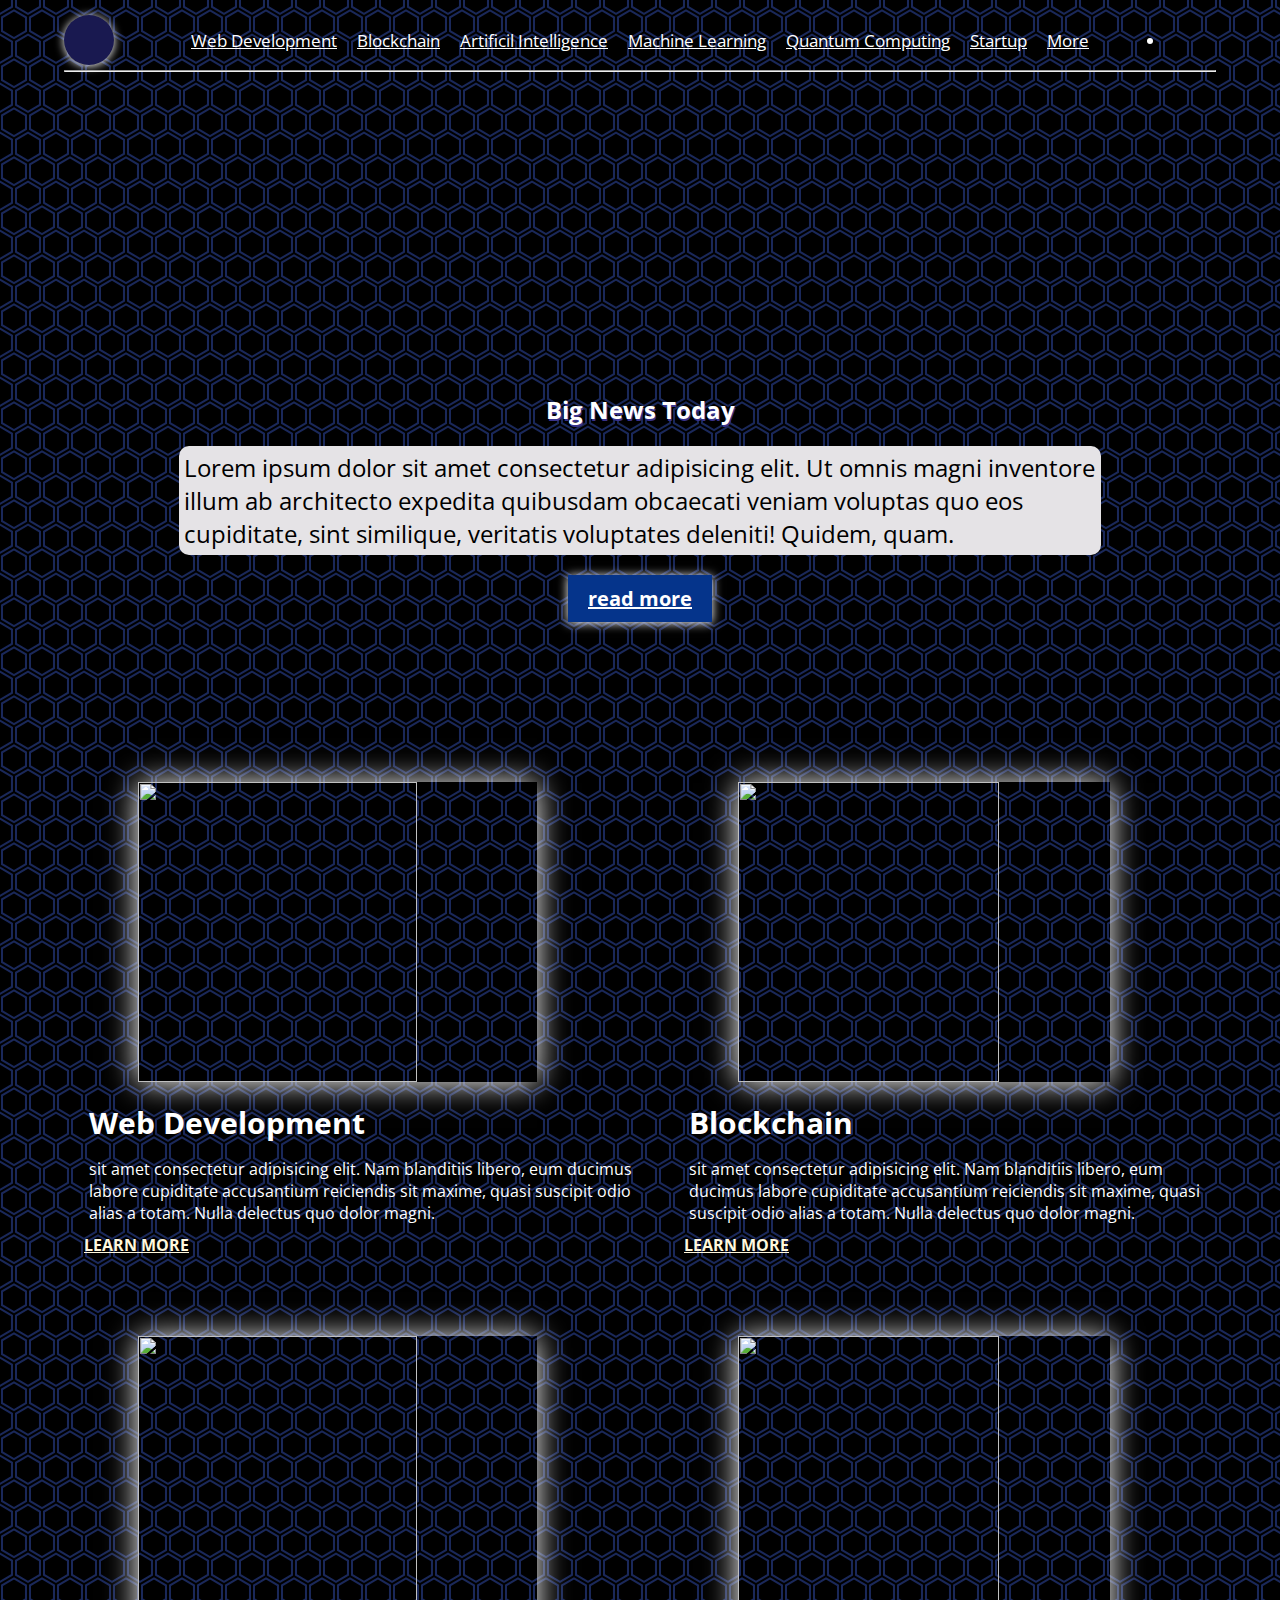
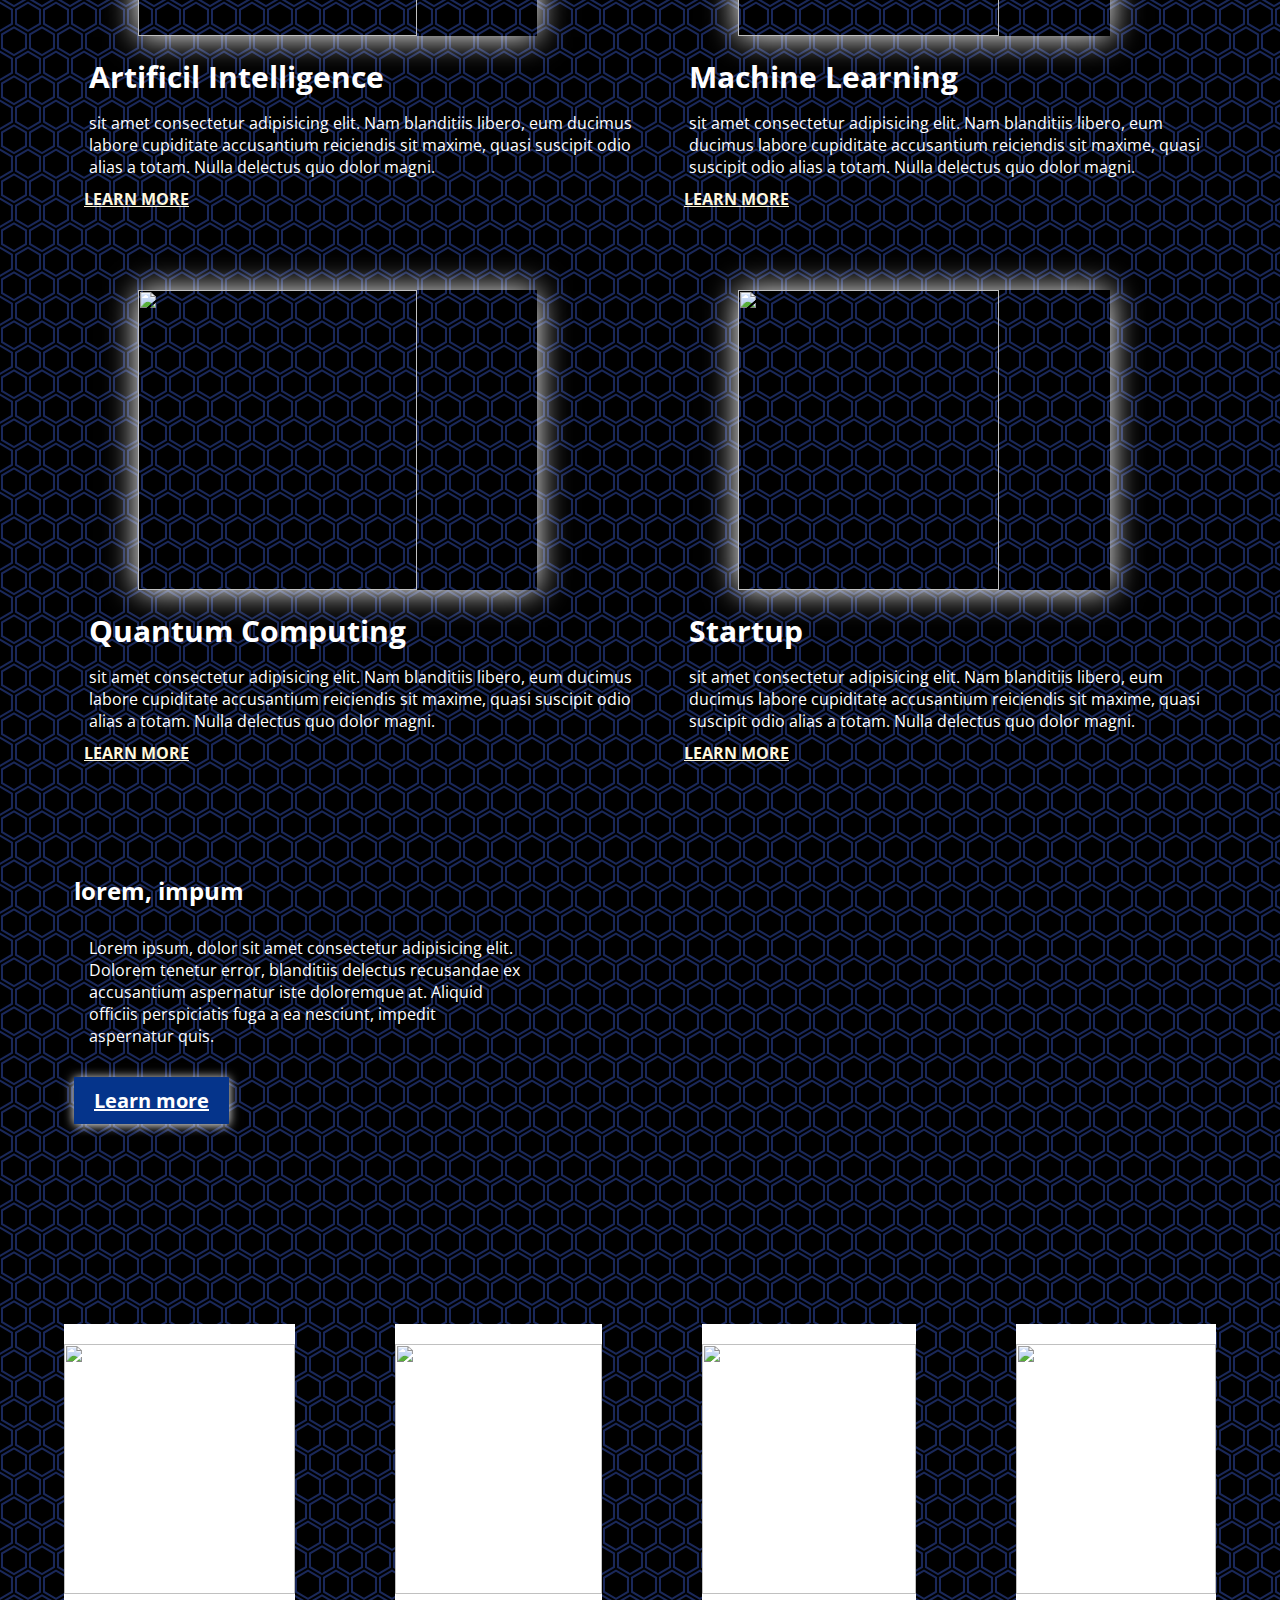
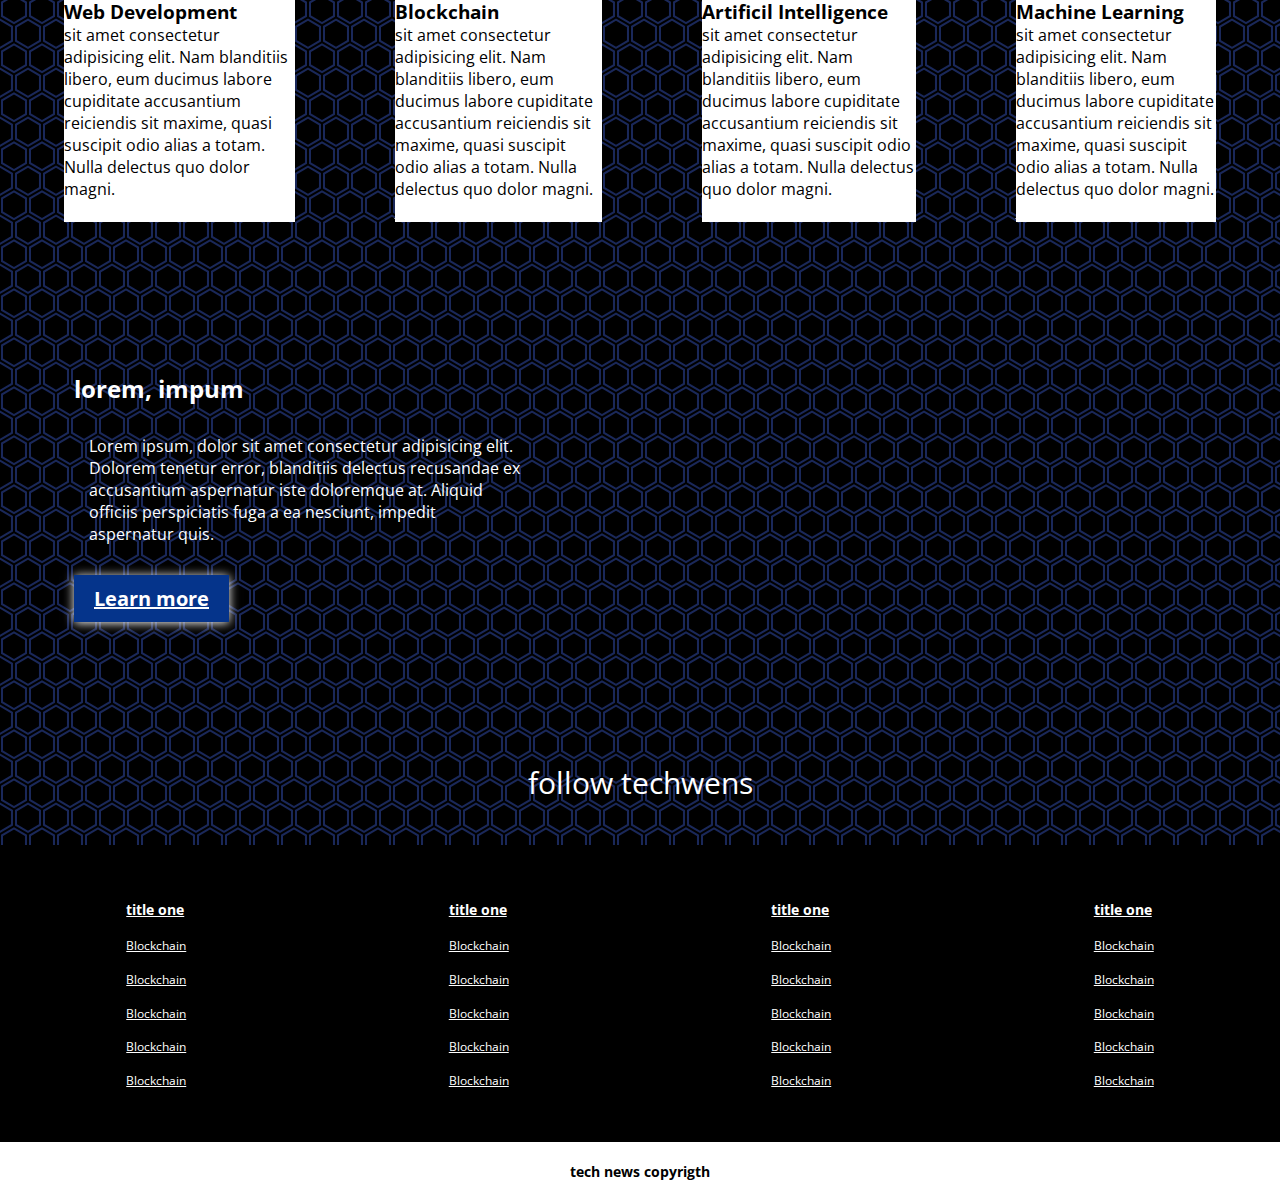
==== commit 2aabb51c: "actualice-three" ====
--- a/index.html
+++ b/index.html
@@ -15,8 +15,13 @@
         <link rel="preconnect" href="https://fonts.gstatic.com">
         <!-- style letter -->
         <link href="https://fonts.googleapis.com/css2?family=Open+Sans+Condensed:wght@300&display=swap" rel="stylesheet">
+        
     </head>
     <body>
+        <!-- button navbar -->
+        <button class="menu-btn">
+            <i class="fas fa-bars"></i>
+        </button>
         <!-- nabvar -->
         <div class="container">
             <nav class="nav-main">
@@ -46,13 +51,13 @@
                         <a href="#">More</a>
                     </li>
                 </ul>
-                <ul class="nav-menu-right">
+                <div class="nav-menu-right">
                     <li>
                         <a href="#">
                             <i class="fas fa-search"></i>
                         </a>
                     </li>
-                </ul>
+                </div>
             </nav>
             <hr>    
 
@@ -180,96 +185,131 @@
         </div>    
 
         <!-- footer -->
-        <footer class="footer"> 
-            <div class="footer__addr">
-                <h1 class="footer__logo">descucbrir el mundo</h1>
-                
-                <h2>Contact</h2>
-                
-                <address>
-                    developer-juan-diego-tejada<br>
-                        
-                    <a class="footer__btn" href="jdtejada000@gmail.com">Email</a>
-                </address>
+        
+        <div class="footer-links">
+            <div class="footer-container">
+                <ul id="footer-01">
+                    <li>
+                        <a href="#"> 
+                            <h3>title one</h3>
+                        </a>
+                    </li>
+                    <li>
+                        <a href="#"> Blockchain </a>
+                    </li>
+                    <li>
+                        <a href="#"> Blockchain
+                        </a>
+                    </li>
+                    <li>
+                        <a href="#"> Blockchain
+                        </a>
+                    </li>
+                    <li>
+                        <a href="#"> Blockchain
+                        </a>
+                    </li>
+                    <li>
+                        <a href="#"> Blockchain
+                        </a>
+                    </li>
+
+                </ul>
+                <ul id="footer-02">
+                    <li>
+                        <a href="#"> 
+                            <h3>title one</h3>
+                        </a>
+                    </li>
+                    <li>
+                        <a href="#"> Blockchain
+                        </a>
+                    </li>
+                    <li>
+                        <a href="#"> Blockchain
+                        </a>
+                    </li>
+                    <li>
+                        <a href="#"> Blockchain
+                        </a>
+                    </li>
+                    <li>
+                        <a href="#"> Blockchain
+                        </a>
+                    </li>
+                    <li>
+                        <a href="#"> Blockchain
+                        </a>
+                    </li>
+                    
+                </ul>
+                <ul id="footer-03">
+                    <li>
+                        <a href="#"> 
+                            <h3>title one</h3>
+                        </a>
+                    </li>
+                    <li>
+                        <a href="#"> Blockchain
+                        </a>
+                    </li>
+                    <li>
+                        <a href="#"> Blockchain
+                        </a>
+                    </li>
+                    <li>
+                        <a href="#"> Blockchain
+                        </a>
+                    </li>
+                    <li>
+                        <a href="#"> Blockchain
+                        </a>
+                    </li>
+                    <li>
+                        <a href="#"> Blockchain
+                        </a>
+                    </li>
+                    
+                </ul>
+                <ul id="footer-04">
+                    <li>
+                        <a href="#"> 
+                            <h3>title one</h3>
+                        </a>
+                    </li>
+                    <li>
+                        <a href="#"> Blockchain
+                        </a>
+                    </li>
+                    <li>
+                        <a href="#"> Blockchain
+                        </a>
+                    </li>
+                    <li>
+                        <a href="#"> Blockchain
+                        </a>
+                    </li>
+                    <li>
+                        <a href="#"> Blockchain
+                        </a>
+                    </li>
+                    <li>
+                        <a href="#"> Blockchain
+                        </a>
+                    </li>
+                    
+                </ul>
+
             </div>
-            
-            <ul class="footer__nav">
-                <li class="nav__item">
-                    <h2 class="nav__title">Que te ofrecemos</h2>
-                    
-                    <ul class="nav__ul">
-                        <li>
-                            <a href="#">Planes</a>
-                        </li>
-            
-                        <li>
-                            <a href="#">Destinos</a>
-                        </li>
-                        
-                        <li>
-                            <a href="#">Contactanos</a>
-                        </li>
-                    </ul>
-                </li>
-            
-                <li class="nav__item nav__item--extra">
-                    <h2 class="nav__title">Destinos</h2>
-                
-                    <ul class="nav__ul nav__ul--extra">
-                        <li>
-                            <a href="#parallax-latina">America latina</a>
-                        </li>
-                    
-                        <li>
-                            <a href="#parallax-norte">America del norte</a>
-                        </li>
-                    
-                        <li>
-                            <a href="#parallax-asia">Asia</a>
-                        </li>
-                    
-                        <li>
-                            <a href="#parallax-europa">Europa</a>
-                        </li>
-                    
-                        <li>
-                            <a href="#parallax-africa">Africa</a>
-                        </li>
-                    
-                        <li>
-                            <a href="#parallax-oceania">Oceania</a>
-                        </li>
-                    </ul>
-                </li>
-            
-                <li class="nav__item">
-                    <h2 class="nav__title">Legal</h2>
-                
-                    <ul class="nav__ul">
-                        <li>
-                            <a href="#">Privacy Policy</a>
-                        </li>
-                
-                        <li>
-                            <a href="#">Terms of Use</a>
-                        </li>
-                
-                        <li>
-                            <a href="#">Sitemap</a>
-                        </li>
-                    </ul>
-                </li>        
-            </ul>
-            
-            <div class="legal">
-                <p>&copy; 2021 copyright</p>
-            
-                <div class="legal__links">
-                    <span>Made with <span class="heart">♥</span> remotely from Anywhere</span>
-                </div>
-            </div>
-        </footer> 
-        
+        </div>
+
+        <footer class="footer">
+            <h3>tech news copyrigth</h3>
+        </footer>
+
+        <!-- scrollreveal cdn-->
+        <script src="https://unpkg.com/scrollreveal"></script>
+        <!-- pag js of proyect -->
         <script src="./script.js"></script>
     </body>
 </html>--- a/style.css
+++ b/style.css
@@ -74,6 +74,53 @@
     border-bottom: 5px solid white;
 }
 
+@media screen and (max-width: 770px) {
+    .nav-main ul , .nav-menu {
+    display: block;
+    position: fixed;
+    top: 0;
+    left: 0;
+    background: black ;
+    height: 50%;
+    padding: 20px;
+    opacity: 0.7;
+    transform: translatex(-400px);
+    
+    }  
+    
+    .nav-main ul, .nav-menu li {
+        padding: 20px;
+        border-bottom: white solid 1px;
+        font-size: 15px ;
+    }
+}
+
+.nav-main ul.nav-menu.show {
+    transform: translatex(10px);
+    transition: transform .5s ease-in-out;
+}
+
+.menu-btn {
+    position: fixed;
+    cursor: pointer;
+    top: 15px;
+    right: 30px;
+    z-index: 2;
+    font-size: 2rem;
+    display: none;
+    }
+
+    @media screen and (max-width: 770px) {
+        .menu-btn {
+            display: block;
+        }
+    }
+    
+.nav-menu-right {
+    margin-right: 50px;
+}
+
+
 /* shoWcase */ 
 .showcase {
     width: 100%;
@@ -300,6 +347,16 @@
     padding-bottom: 60px;   
 }
 
+@media screen and (max-width: 770px) {
+    .grid-container-two {
+        display: grid;
+        grid-template-areas:
+            "news-cards-1-1 news-cards-2-2" 
+            "news-cards-3-3 news-cards-4-4";
+    }
+
+}
+
 @media screen and (max-width: 600px) {
     .grid-container-two {
         display: grid;
@@ -311,6 +368,7 @@
     }
 }
 
+
 .news-cards-1-1 img {
     margin-top: 20px;
     width: 100%;
@@ -397,137 +455,55 @@
 }
 
 .links a {
-    margin: 0 30px;
+    margin: 0 25px;
 }
 
 .links a i {
-    font-size: 3rem;
-}
+    font-size: 2rem;
+}
+
 /* footer */
 
+.footer-links {
+    background: black;
+    color:white;
+    font-size: 12px;
+    padding: 35px 0;
+}
+
+.footer-container {
+    /* margin-top: 100px; */
+    display: grid;
+    grid-template-areas:
+        "news-cards-1 news-cards-2 news-cards-3 news-cards-4";
+    grid-gap: 30px;
+    padding: 10px;
+}
+
+.footer-container ul {
+    margin: 0 auto;
+}
+
+.footer-container ul li {
+    line-height: 2.8;
+}
+
 .footer {
-    display: flex;
-    flex-flow: row wrap;
-    padding: 30px 30px 20px 30px;
-    color: #2f2f2f;
-    background-color: black;
-    border-top: 1px solid #e5e5e5;
-}
-
-.footer > * {
-    flex:  1 100%;
-}
-
-.footer__addr {
-    margin-right: 1.25em;
-    margin-bottom: 2em;
-}
-
-.footer__logo {
-    font-family: 'Pacifico', cursive;
-    font-weight: 400;
-    text-transform: lowercase;
-    font-size: 1.5rem;
-}
-
-.footer__addr h2 {
-    margin-top: 1.3em;
-    font-size: 15px;
-    font-weight: 400;
-}
-
-.nav__title {
-    font-weight: 400;
-    font-size: 15px;
-}
-
-.footer address {
-    font-style: normal;
-    color: #999;
-}
-
-.footer__btn {
-    display: flex;
-    align-items: center;
-    justify-content: center;
-    height: 36px;
-    max-width: max-content;
-    background-color: rgb(33, 33, 33, 0.07);
-    border-radius: 100px;
-    color: #2f2f2f;
-    line-height: 0;
-    margin: 0.6em 0;
-    font-size: 1rem;
-    padding: 0 1.3em;
-}
-
-.footer ul {
-    list-style: none;
-    padding-left: 0;
-}
-
-.footer li {
-    line-height: 2em;
-}
-
-.footer a {
-    text-decoration: none;
-}
-
-.footer__nav {
-    display: flex;
-    flex-flow: row wrap;
-}
-
-.footer__nav > * {
-    flex: 1 50%;
-    margin-right: 1.25em;
-}
-
-.nav__ul a {
-    color: #999;
-}
-
-.nav__ul--extra {
-    column-count: 2;
-    column-gap: 1.25em;
-}
-
-.legal {
-    display: flex;
-    flex-wrap: wrap;
-    color: #999;
-}
-    
-.legal__links {
-    display: flex;
-    align-items: center;
-}
-
-.heart {
-    color: #2f2f2f;
-}
-
-@media screen and (min-width: 24.375em) {
-    .legal .legal__links {
-        margin-left: auto;
-    }
-}
-
-@media screen and (min-width: 40.375em) {
-    .footer__nav > * {
-        flex: 1;
-}
-    
-    .nav__item--extra {
-        flex-grow: 2;
-    }
-    
-    .footer__addr {
-        flex: 1 0px;
-    }
-    
-    .footer__nav {
-        flex: 2 0px;
-    }
-}
+    background: white;
+    color: black;
+    font-size: 12px;
+    padding: 20px 0;
+    text-align: center;
+    padding-bottom: 20px
+}
+
+@media screen and (max-width: 600px) {
+    .footer-container {
+        display: grid;
+        grid-template-areas:
+            "footer-01 footer-02"
+            "footer-03 footer-04";
+    }
+
+}
+
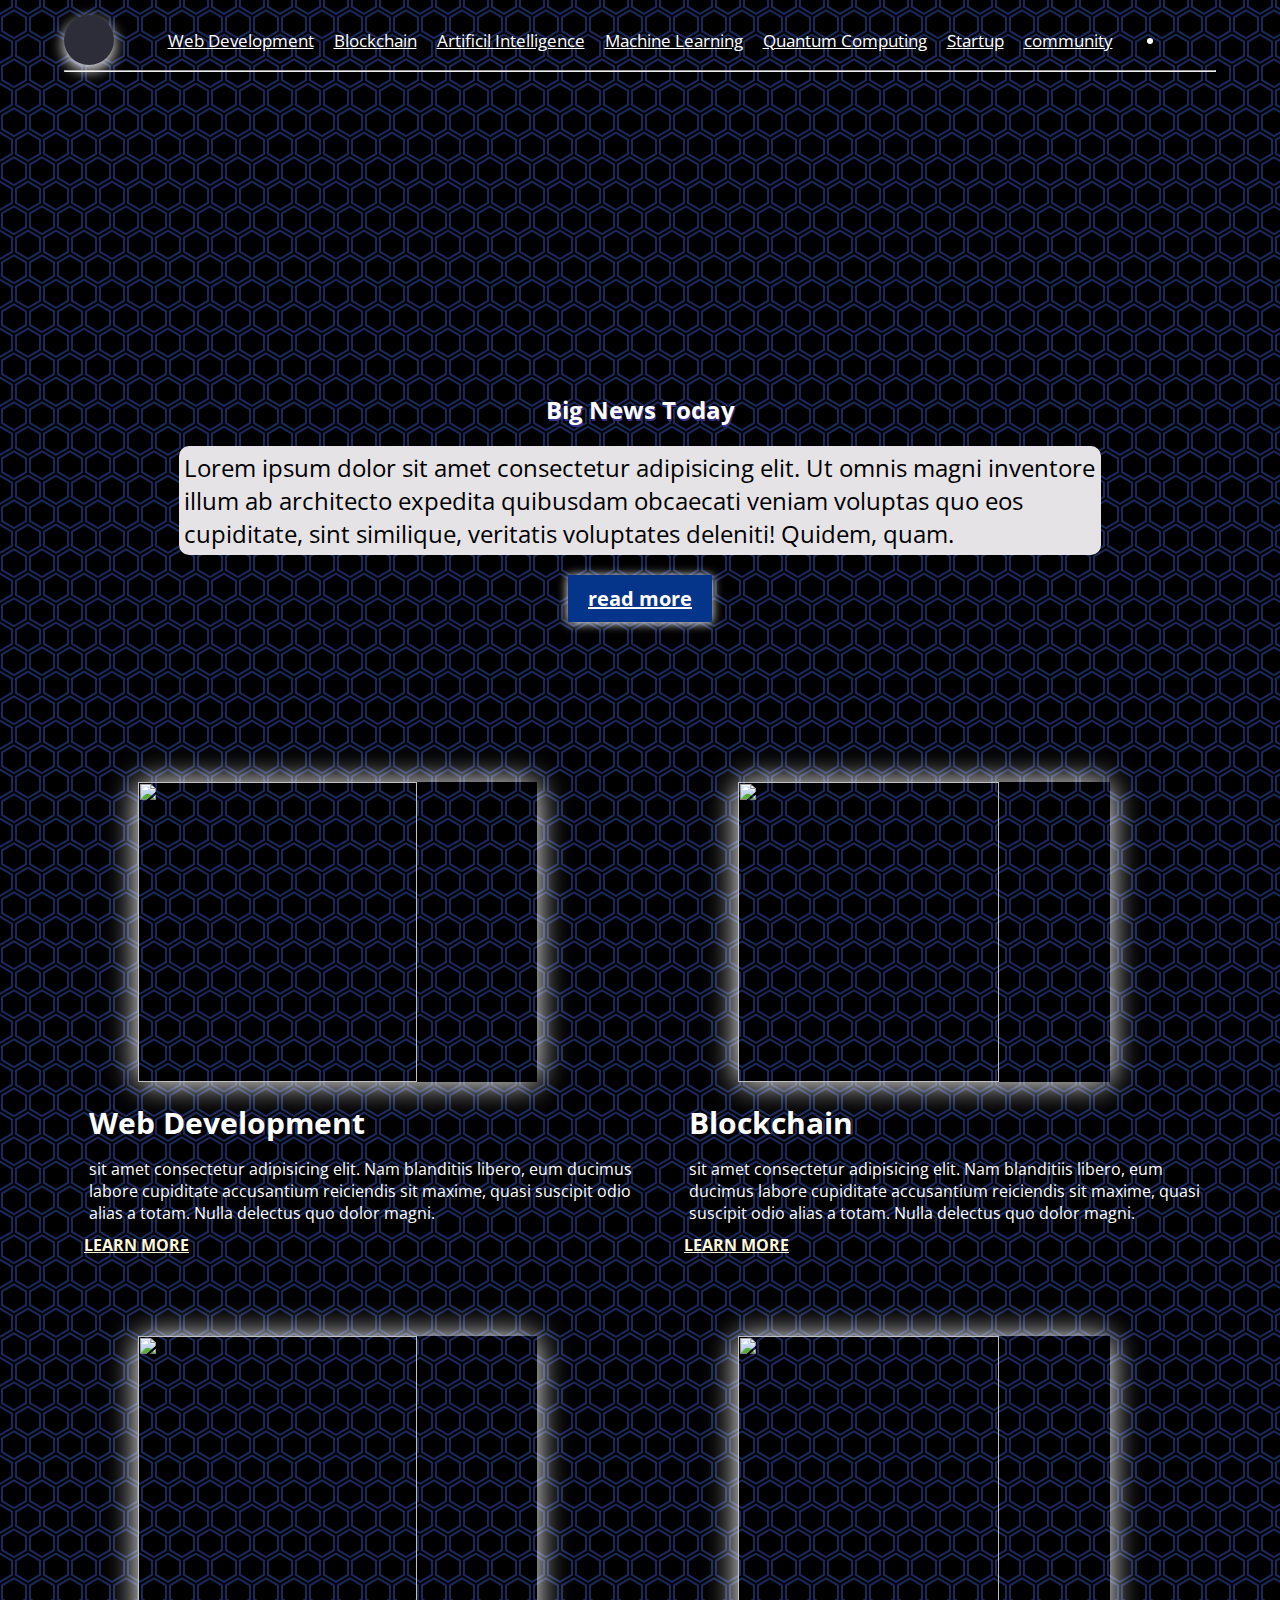
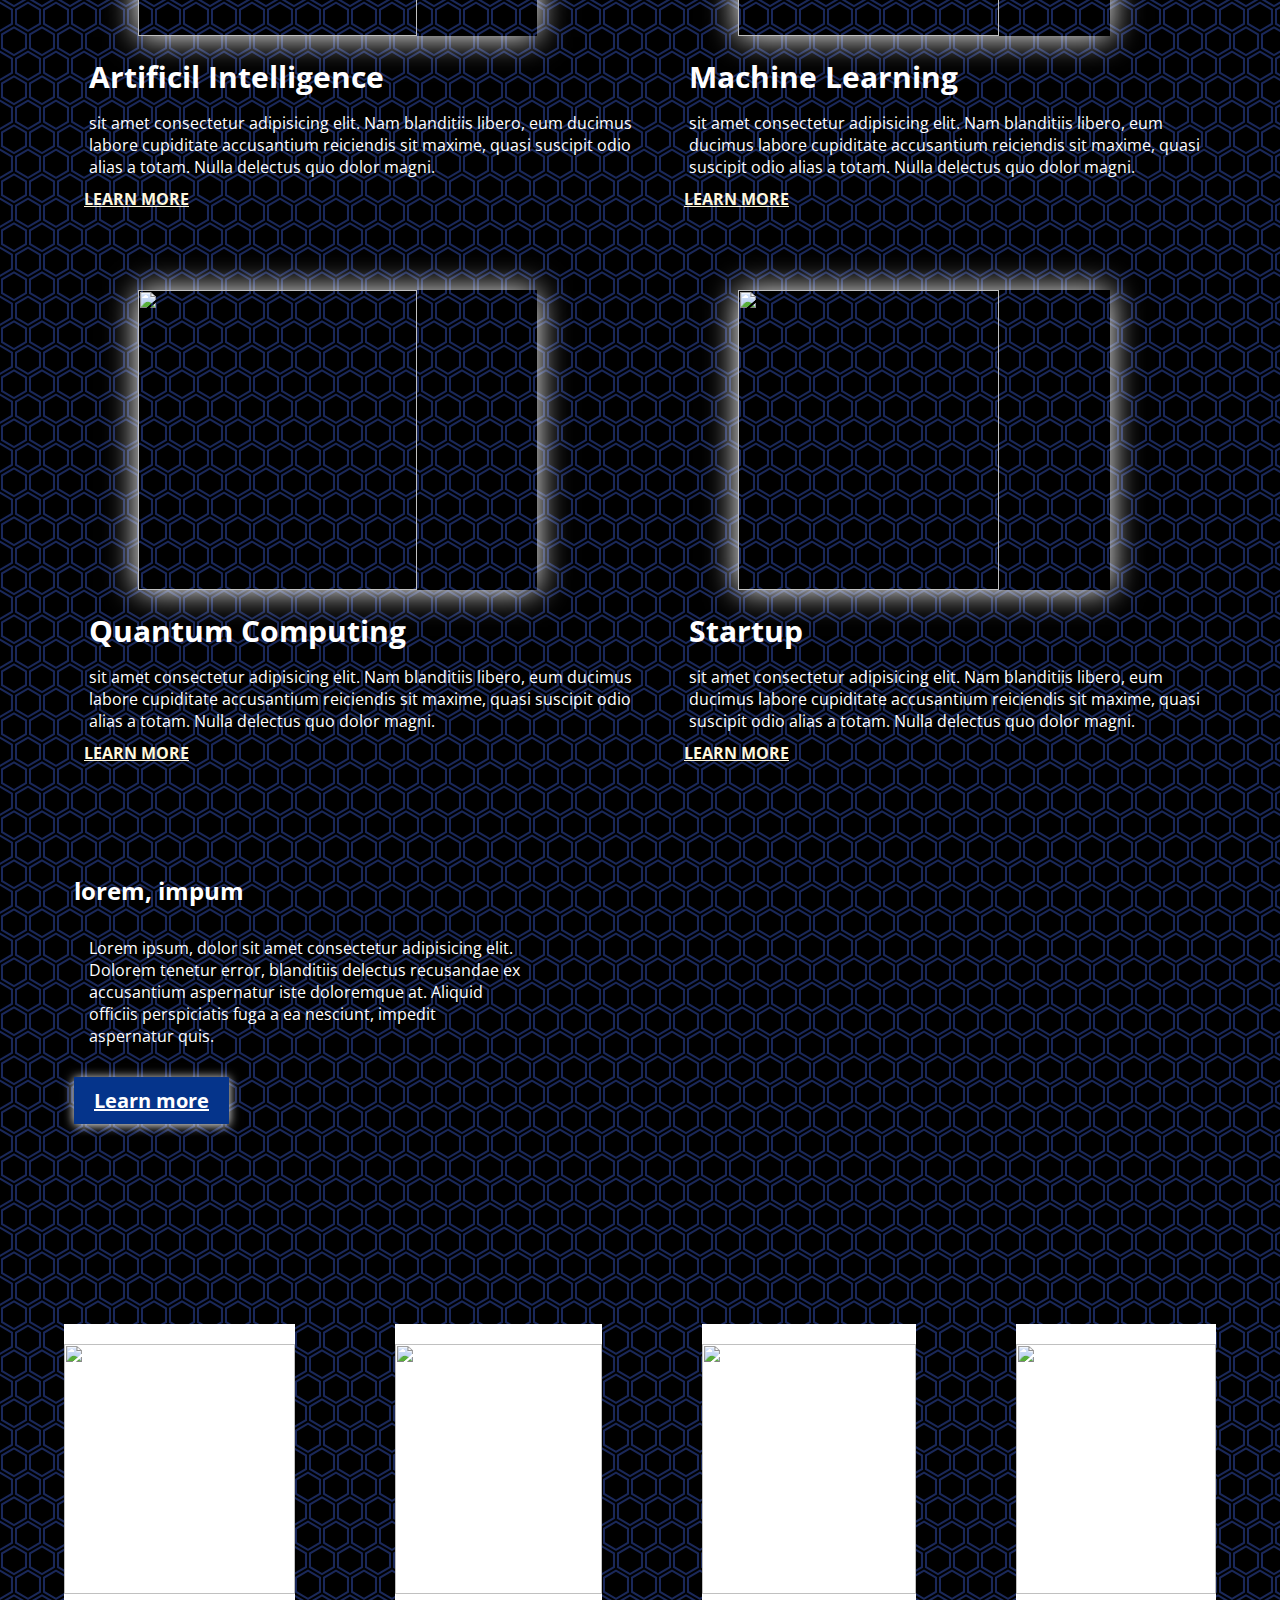
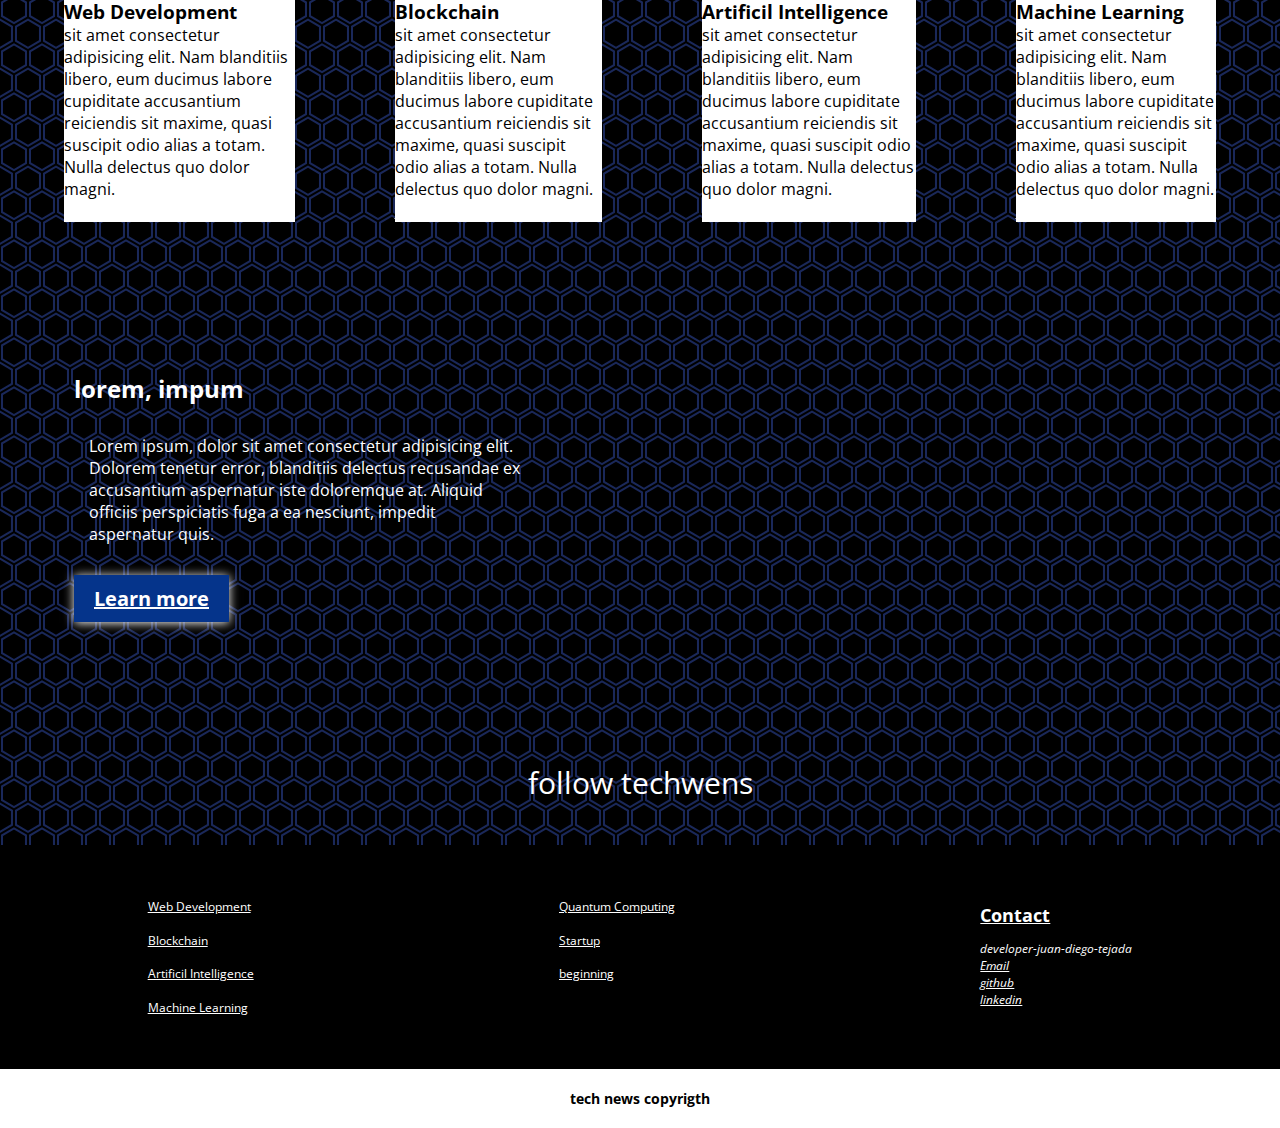
==== commit fdc8887f: "actualice-four" ====
--- a/index.html
+++ b/index.html
@@ -15,9 +15,27 @@
         <link rel="preconnect" href="https://fonts.gstatic.com">
         <!-- style letter -->
         <link href="https://fonts.googleapis.com/css2?family=Open+Sans+Condensed:wght@300&display=swap" rel="stylesheet">
-        
+
+        <!-- link big-news-today.html -->
+        <link rel="connect" href="./big-news-today.html" rel="section-1">
+        <!-- link artificil-intelligente.html -->
+        <link rel="connect" href="./artificil-intelligente.html" rel="section-2">
+        <!-- link web-development.html -->
+        <link rel="connect" href="./web-development.html" rel="section-3">
+        <!-- blockchain.html -->
+        <link rel="connect" href="blockchain.html" rel="section-4">
+        <!-- link machine-learning.html -->
+        <link rel="connect" href="./machine-learning.html" rel="section-5">
+        <!-- link quantum-compiting.html -->
+        <link rel="connect" href="./quantum-compiting.html" rel="section-6">
+        <!-- link startup.html -->
+        <link rel="connect" href="./startup.html" rel="section-7">
+        <!-- link community.html -->
+        <link rel="connect" href="./community.html" rel="section-8">
     </head>
+
     <body>
+
         <!-- button navbar -->
         <button class="menu-btn">
             <i class="fas fa-bars"></i>
@@ -26,29 +44,30 @@
         <div class="container">
             <nav class="nav-main">
                 <!-- <img src="https://images.unsplash.com/photo-1451187580459-43490279c0fa?ixid=MXwxMjA3fDB8MHxwaG90by1wYWdlfHx8fGVufDB8fHw%3D&ixlib=rb-1.2.1&auto=format&fit=crop&w=1052&q=80" alt="TechNews LOGO" class="nav-brand"> -->
-                <i class="fas fa-stream"></i>
+                <!-- <i class="fas fa-stream"></i> -->
+                <i class="fas fa-head-side-virus"></i>
                 
                 <ul class="nav-menu">
                     <li>
-                        <a href="#">Web Development</a>
-                    </li>
-                    <li>
-                        <a href="#">Blockchain</a>
-                    </li>
-                    <li>
-                        <a href="#">Artificil Intelligence</a>
-                    </li>
-                    <li>
-                        <a href="#">Machine Learning</a>
-                    </li>
-                    <li>
-                        <a href="#">Quantum Computing</a>
-                    </li>
-                    <li>
-                        <a href="#">Startup</a>
-                    </li>
-                    <li>
-                        <a href="#">More</a>
+                        <a href="#Web-Development">Web Development</a>
+                    </li>
+                    <li>
+                        <a href="#Blockchain">Blockchain</a>
+                    </li>
+                    <li>
+                        <a href="#Artificil-Intelligence">Artificil Intelligence</a>
+                    </li>
+                    <li>
+                        <a href="#Machine-Learning">Machine Learning</a>
+                    </li>
+                    <li>
+                        <a href="#Quantum-Computing">Quantum Computing</a>
+                    </li>
+                    <li>
+                        <a href="#Startup">Startup</a>
+                    </li>
+                    <li>
+                        <a href="./community.html">community</a>
                     </li>
                 </ul>
                 <div class="nav-menu-right">
@@ -62,10 +81,10 @@
             <hr>    
 
             <!-- showcase -->
-            <header class="showcase">
+            <header id="showcase" class="showcase">
                 <h2>Big News Today</h2>
                 <p>Lorem ipsum dolor sit amet consectetur adipisicing elit. Ut omnis magni inventore illum ab architecto expedita quibusdam obcaecati veniam voluptas quo eos cupiditate, sint similique, veritatis voluptates deleniti! Quidem, quam.</p>
-                <a href="#" class="btn"> <i class="fas fa-angle-double-left"> </i>read more <i class="fas fa-angle-double-right"> </i> </a>
+                <a href="./big-news-today.html" class="btn"> <i class="fas fa-angle-double-left"> </i>read more <i class="fas fa-angle-double-right"> </i> </a>
             </header> 
 
             <!-- news cards -->
@@ -76,28 +95,28 @@
                     <img src="https://cdn.pixabay.com/photo/2021/03/13/04/11/touch-screen-6091015_960_720.jpg">
                     <h3>Web Development </h3>
                     <p>sit amet consectetur adipisicing elit. Nam blanditiis libero, eum ducimus labore cupiditate accusantium reiciendis sit maxime, quasi suscipit odio alias a totam. Nulla delectus quo dolor magni.</p>
-                    <a href="#">learn more <i class="fas fa-angle-double-right"></i></a>
+                    <a href="./web-development.html">learn more <i class="fas fa-angle-double-right"></i></a>
                 </div>
                 <div id="Blockchain" class="news-cards-2">
                     <!-- <img src="https://cdn.pixabay.com/photo/2018/05/17/20/49/cryptocurrency-3409641_960_720.jpg" alt=""> -->
                     <img src="https://cdn.pixabay.com/photo/2018/05/23/18/00/cryptocurrency-3424626_960_720.jpg" alt="">
                     <h3>Blockchain </h3>
                     <p>sit amet consectetur adipisicing elit. Nam blanditiis libero, eum ducimus labore cupiditate accusantium reiciendis sit maxime, quasi suscipit odio alias a totam. Nulla delectus quo dolor magni.</p>
-                    <a href="#">learn more <i class="fas fa-angle-double-right"></i></a>
-                </div>
-                <div id="Artificil Intelligence" class="news-cards-3">
+                    <a href="./blockchain.html">learn more <i class="fas fa-angle-double-right"></i></a>
+                </div>
+                <div id="Artificil-Intelligence" class="news-cards-3">
                     <!-- <img src="https://images.unsplash.com/photo-1495592822108-9e6261896da8?ixid=MXwxMjA3fDB8MHxzZWFyY2h8Mnx8bWFjaGluZSUyMGxlYXJuaW5nfGVufDB8fDB8&ixlib=rb-1.2.1&auto=format&fit=crop&w=800&q=60" alt=""> -->
                     <img src="https://images.unsplash.com/photo-1531747118685-ca8fa6e08806?ixlib=rb-1.2.1&ixid=MXwxMjA3fDB8MHxwaG90by1wYWdlfHx8fGVufDB8fHw%3D&auto=format&fit=crop&w=642&q=80" alt="">
                     <h3>Artificil Intelligence </h3>
                     <p>sit amet consectetur adipisicing elit. Nam blanditiis libero, eum ducimus labore cupiditate accusantium reiciendis sit maxime, quasi suscipit odio alias a totam. Nulla delectus quo dolor magni.</p>
-                    <a href="#">learn more <i class="fas fa-angle-double-right"></i></a>
-                </div>
-                <div id="Machine Learning" class="news-cards-4">
+                    <a href="./artificil-intelligente.html">learn more <i class="fas fa-angle-double-right"></i></a>
+                </div>
+                <div id="Machine-Learning" class="news-cards-4">
                     <!-- <img src="https://images.unsplash.com/photo-1555255707-c07966088b7b?ixlib=rb-1.2.1&ixid=MXwxMjA3fDB8MHxwaG90by1wYWdlfHx8fGVufDB8fHw%3D&auto=format&fit=crop&w=1190&q=80" alt=""> -->
                     <img src="https://images.unsplash.com/photo-1474314243412-cd4a79f02c6a?ixid=MXwxMjA3fDB8MHxwaG90by1wYWdlfHx8fGVufDB8fHw%3D&ixlib=rb-1.2.1&auto=format&fit=crop&w=751&q=80" alt="">
                     <h3>Machine Learning </h3>
                     <p>sit amet consectetur adipisicing elit. Nam blanditiis libero, eum ducimus labore cupiditate accusantium reiciendis sit maxime, quasi suscipit odio alias a totam. Nulla delectus quo dolor magni.</p>
-                    <a href="#">learn more <i class="fas fa-angle-double-right"></i></a>
+                    <a href="./machine-learning.html">learn more <i class="fas fa-angle-double-right"></i></a>
                 </div>
                 <div id="Quantum-Computing" class="news-cards-5">
                     <!-- <img src="https://images.unsplash.com/photo-1568209865332-a15790aed756?ixid=MXwxMjA3fDB8MHxwaG90by1wYWdlfHx8fGVufDB8fHw%3D&ixlib=rb-1.2.1&auto=format&fit=crop&w=750&q=80" alt=""> -->
@@ -105,14 +124,14 @@
                     <img src="https://images.unsplash.com/photo-1589149098258-3e9102cd63d3?ixid=MXwxMjA3fDB8MHxwaG90by1wYWdlfHx8fGVufDB8fHw%3D&ixlib=rb-1.2.1&auto=format&fit=crop&w=637&q=80" alt="">
                     <h3>Quantum Computing </h3>
                     <p>sit amet consectetur adipisicing elit. Nam blanditiis libero, eum ducimus labore cupiditate accusantium reiciendis sit maxime, quasi suscipit odio alias a totam. Nulla delectus quo dolor magni.</p>
-                    <a href="#">learn more <i class="fas fa-angle-double-right"></i></a>
+                    <a href="./quantum-compiting.html">learn more <i class="fas fa-angle-double-right"></i></a>
                 </div>
                 <div id="Startup" class="news-cards-6">
                     <img src="https://images.pexels.com/photos/3153201/pexels-photo-3153201.jpeg?auto=compress&cs=tinysrgb&h=650&w=940" alt="">
                     <!-- <img src="https://cdn.pixabay.com/photo/2018/01/16/05/56/idea-3085367_960_720.jpg" alt=""> -->
                     <h3>Startup </h3>
                     <p>sit amet consectetur adipisicing elit. Nam blanditiis libero, eum ducimus labore cupiditate accusantium reiciendis sit maxime, quasi suscipit odio alias a totam. Nulla delectus quo dolor magni.</p>
-                    <a href="#">learn more <i class="fas fa-angle-double-right"></i></a>
+                    <a href="./startup.html">learn more <i class="fas fa-angle-double-right"></i></a>
                 </div>
             </div>
 
@@ -167,6 +186,7 @@
                 </div>
             </section>
 
+            <!-- section social-->
             <section class="social">
                 <p>follow techwens</p>
                 <div class="links">
@@ -190,113 +210,50 @@
             <div class="footer-container">
                 <ul id="footer-01">
                     <li>
+                        <a href="#Web-Development">Web Development</a>
+                    </li>
+                    <li>
+                        <a href="#Blockchain">Blockchain</a>
+                    </li>
+                    <li>
+                        <a href="#Artificil-Intelligence">Artificil Intelligence</a>
+                    </li>
+                    <li>
+                        <a href="#Machine-Learning">Machine Learning</a>
+                    </li>
+                    
+
+                </ul>
+                <ul id="footer-02">
+                    
+                    <li>
+                        <a href="#Quantum-Computing">Quantum Computing</a>
+                    </li>
+                    <li>
+                        <a href="#Startup">Startup</a>
+                    </li>
+                    <li>
+                        <a href="#showcase">beginning</a>
+                    </li>
+                    
+                </ul>
+                
+                <ul id="footer-03">
+                    <li>
                         <a href="#"> 
-                            <h3>title one</h3>
+                            <h2>Contact</h2>
                         </a>
                     </li>
-                    <li>
-                        <a href="#"> Blockchain </a>
-                    </li>
-                    <li>
-                        <a href="#"> Blockchain
-                        </a>
-                    </li>
-                    <li>
-                        <a href="#"> Blockchain
-                        </a>
-                    </li>
-                    <li>
-                        <a href="#"> Blockchain
-                        </a>
-                    </li>
-                    <li>
-                        <a href="#"> Blockchain
-                        </a>
-                    </li>
-
-                </ul>
-                <ul id="footer-02">
-                    <li>
-                        <a href="#"> 
-                            <h3>title one</h3>
-                        </a>
-                    </li>
-                    <li>
-                        <a href="#"> Blockchain
-                        </a>
-                    </li>
-                    <li>
-                        <a href="#"> Blockchain
-                        </a>
-                    </li>
-                    <li>
-                        <a href="#"> Blockchain
-                        </a>
-                    </li>
-                    <li>
-                        <a href="#"> Blockchain
-                        </a>
-                    </li>
-                    <li>
-                        <a href="#"> Blockchain
-                        </a>
-                    </li>
-                    
-                </ul>
-                <ul id="footer-03">
-                    <li>
-                        <a href="#"> 
-                            <h3>title one</h3>
-                        </a>
-                    </li>
-                    <li>
-                        <a href="#"> Blockchain
-                        </a>
-                    </li>
-                    <li>
-                        <a href="#"> Blockchain
-                        </a>
-                    </li>
-                    <li>
-                        <a href="#"> Blockchain
-                        </a>
-                    </li>
-                    <li>
-                        <a href="#"> Blockchain
-                        </a>
-                    </li>
-                    <li>
-                        <a href="#"> Blockchain
-                        </a>
-                    </li>
-                    
-                </ul>
-                <ul id="footer-04">
-                    <li>
-                        <a href="#"> 
-                            <h3>title one</h3>
-                        </a>
-                    </li>
-                    <li>
-                        <a href="#"> Blockchain
-                        </a>
-                    </li>
-                    <li>
-                        <a href="#"> Blockchain
-                        </a>
-                    </li>
-                    <li>
-                        <a href="#"> Blockchain
-                        </a>
-                    </li>
-                    <li>
-                        <a href="#"> Blockchain
-                        </a>
-                    </li>
-                    <li>
-                        <a href="#"> Blockchain
-                        </a>
-                    </li>
+                    
+                <address>
+                    developer-juan-diego-tejada<br>
+                        
+                    <a class="footer__btn" href="#">Email</a>
+                    <br>
+                    <a class="footer__btn" href="#">github</a>
+                    <br>
+                    <a class="footer__btn" href="#">linkedin</a>
+                </address>
                     
                 </ul>
 
--- a/style.css
+++ b/style.css
@@ -41,25 +41,19 @@
 }
 
 /* style icon of the proyect */
-.fa-stream {
+.fa-head-side-virus {
     width: 50px;
     height: 50px;
     /* line-height: 50px; */
-    background: rgb(25, 25, 80);
+    background: rgb(45, 45, 58);
     bottom: 30px;
     right: 30px;
     text-align: center;
     border-radius: 50px;
     padding-top: 10px;
     font-size: 30px;
-    box-shadow: 0px 1px 10px;
+    box-shadow: 0px 5px 15px;
     /* z-index: 100; */
-}
-
-.fa-stream:hover {
-    /* text-decoration: none; */
-    color: rgb(7, 7, 10);
-    background: white;
 }
 
 .nav-main ul {
@@ -83,7 +77,7 @@
     background: black ;
     height: 50%;
     padding: 20px;
-    opacity: 0.7;
+    opacity: 0.9;
     transform: translatex(-400px);
     
     }  
@@ -106,13 +100,25 @@
     top: 15px;
     right: 30px;
     z-index: 2;
-    font-size: 2rem;
+    font-size: 2.5rem;
     display: none;
+    border-radius: 20%;
+    box-shadow: 0px 2px 10px;
+    color: aqua;
+    }
+
+    .menu-btn:hover {
+        /* text-decoration: none; */
+        color:  white;
+        background: rgb(7, 15, 119);
     }
 
     @media screen and (max-width: 770px) {
         .menu-btn {
             display: block;
+        }
+        .nav-menu-right {
+            display: none;
         }
     }
     
@@ -475,7 +481,7 @@
     /* margin-top: 100px; */
     display: grid;
     grid-template-areas:
-        "news-cards-1 news-cards-2 news-cards-3 news-cards-4";
+        "footer-01 footer-02 footer-03";
     grid-gap: 30px;
     padding: 10px;
 }
@@ -501,9 +507,10 @@
     .footer-container {
         display: grid;
         grid-template-areas:
-            "footer-01 footer-02"
-            "footer-03 footer-04";
-    }
-
-}
-
+            "footer-01" 
+            "footer-02"
+            "footer-03";
+    }
+
+}
+
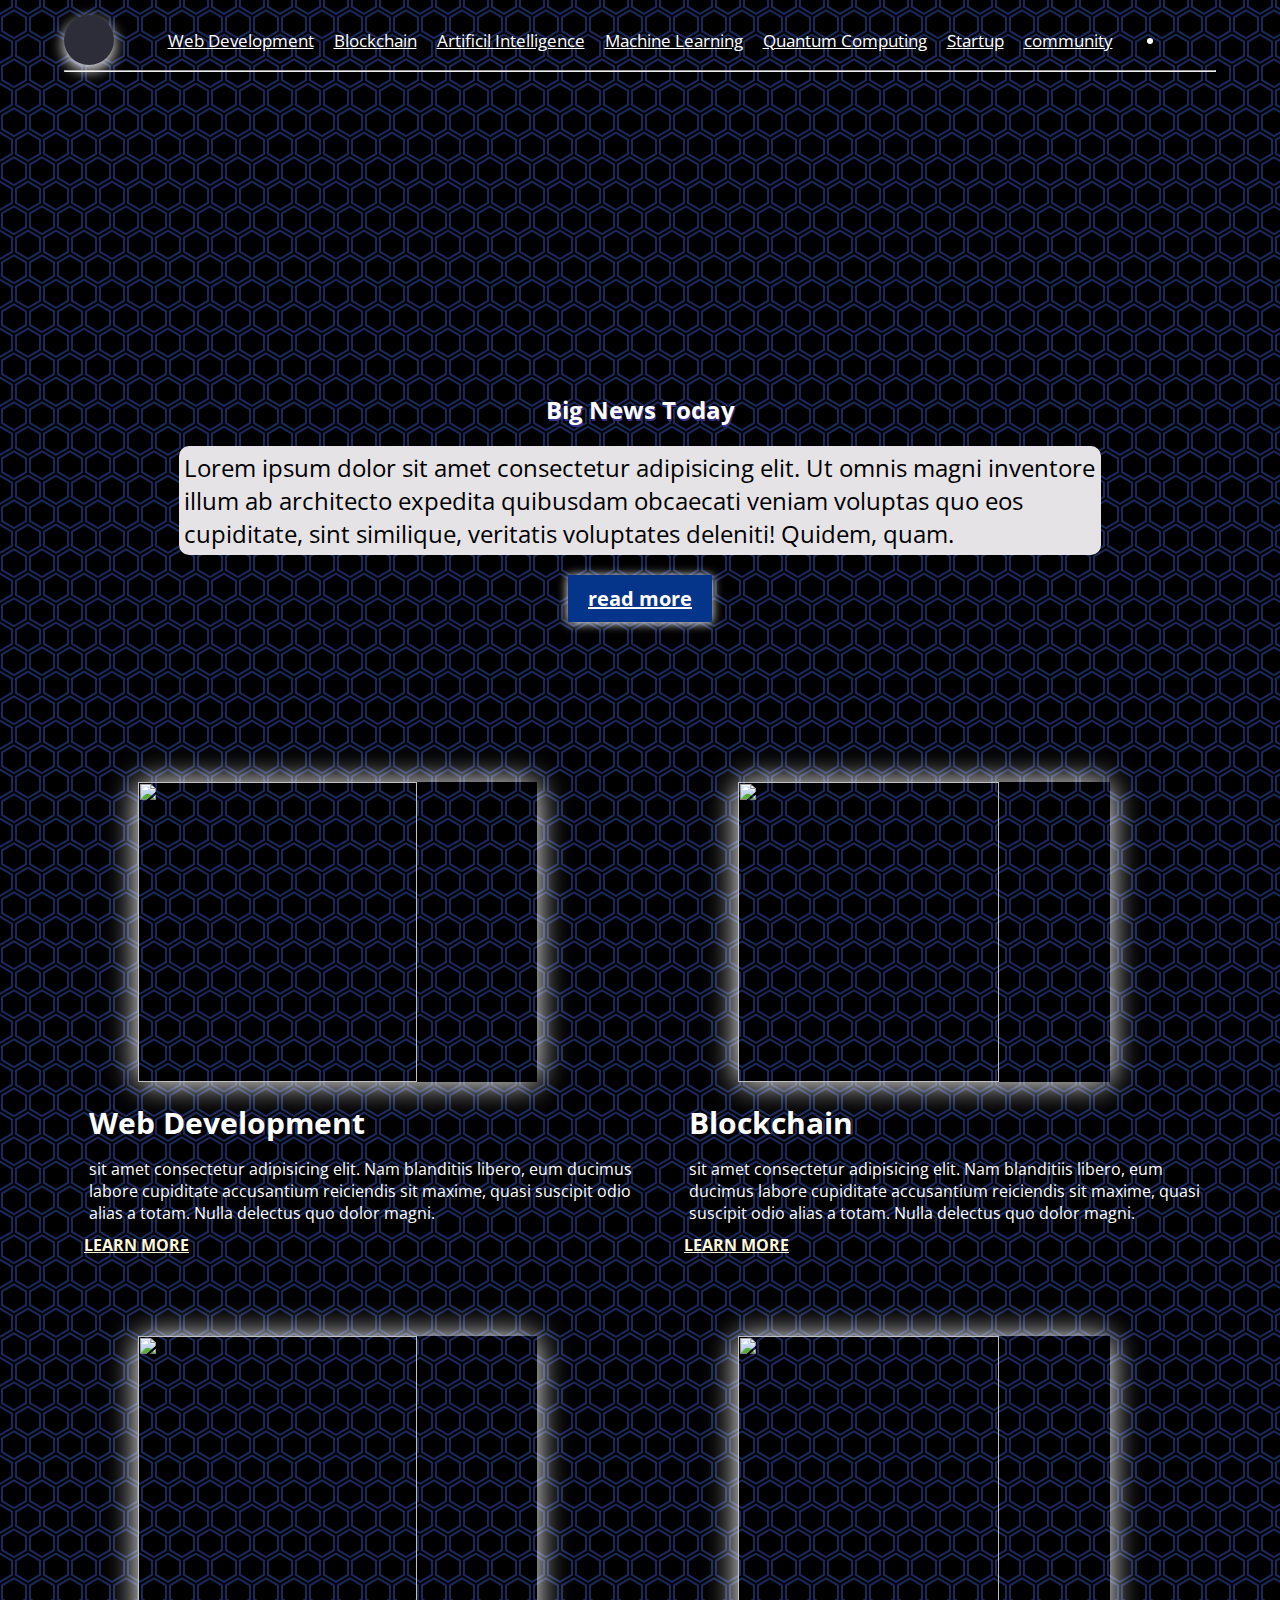
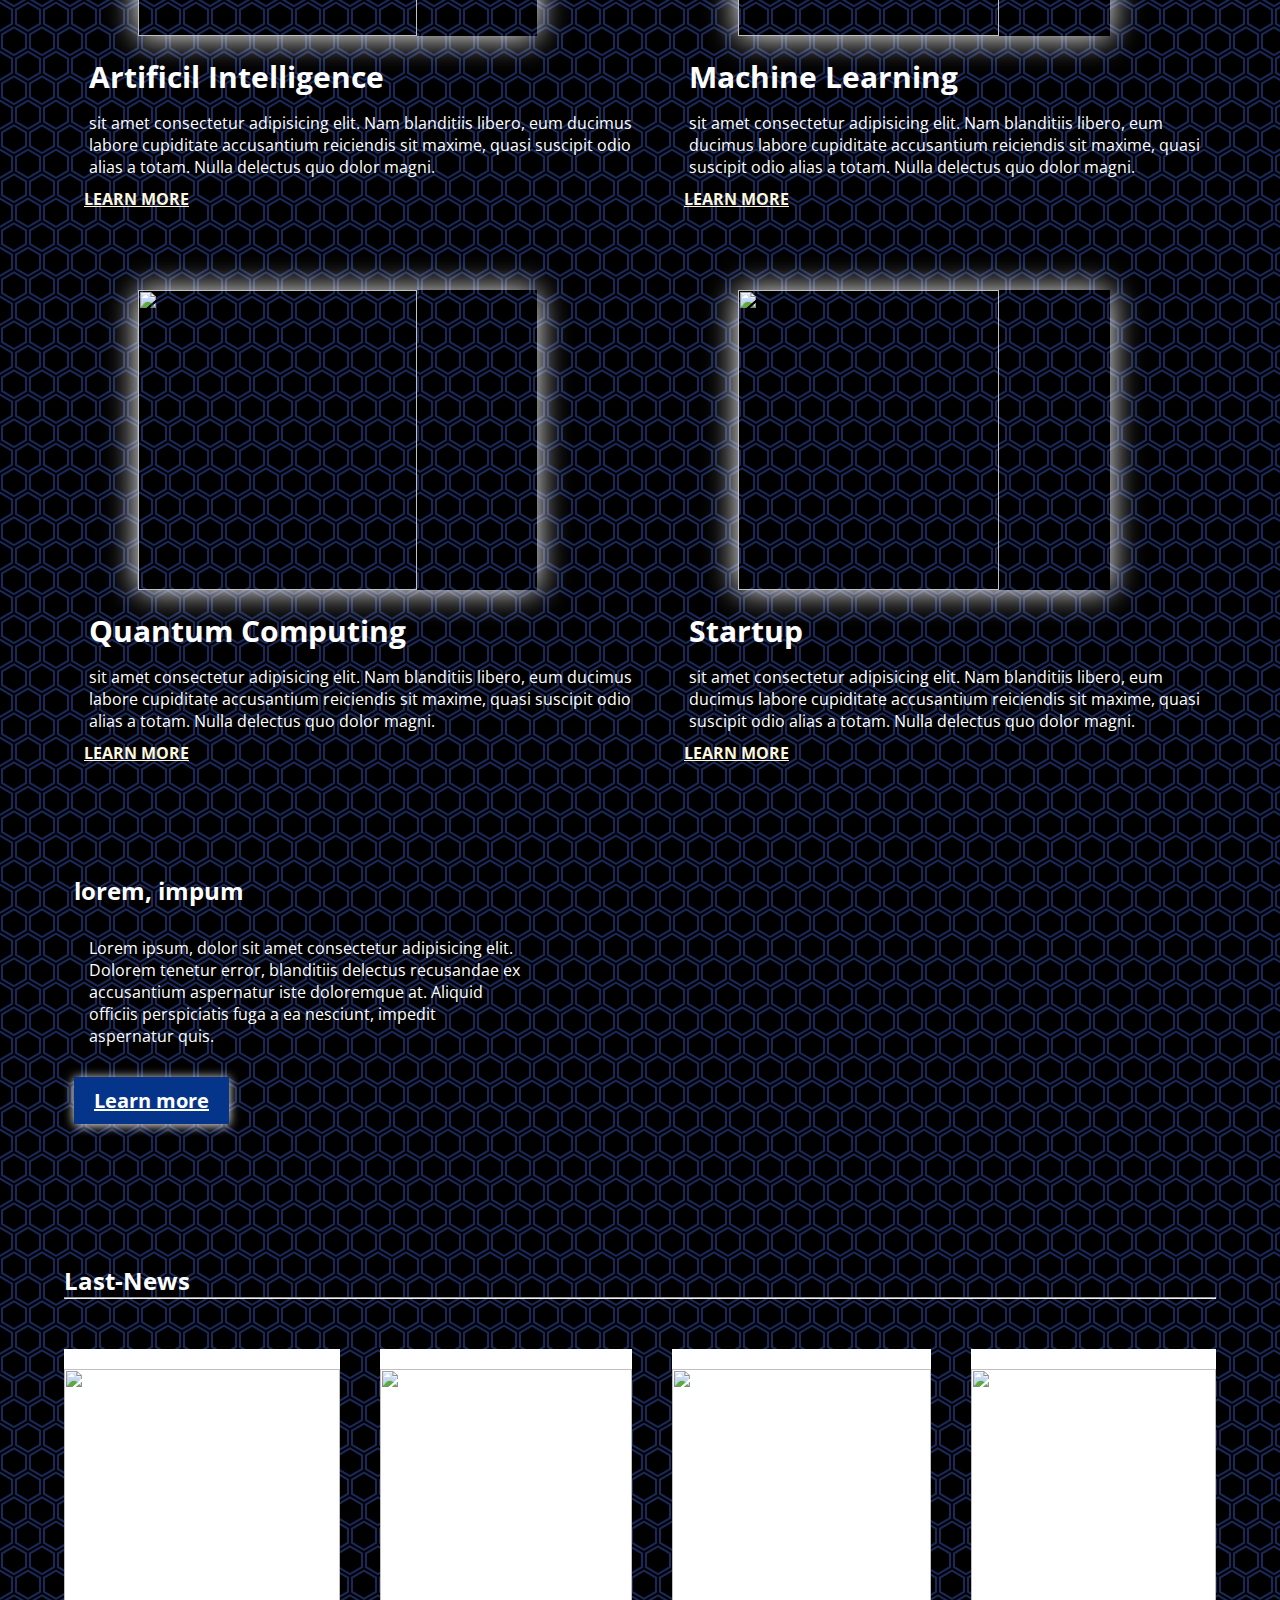
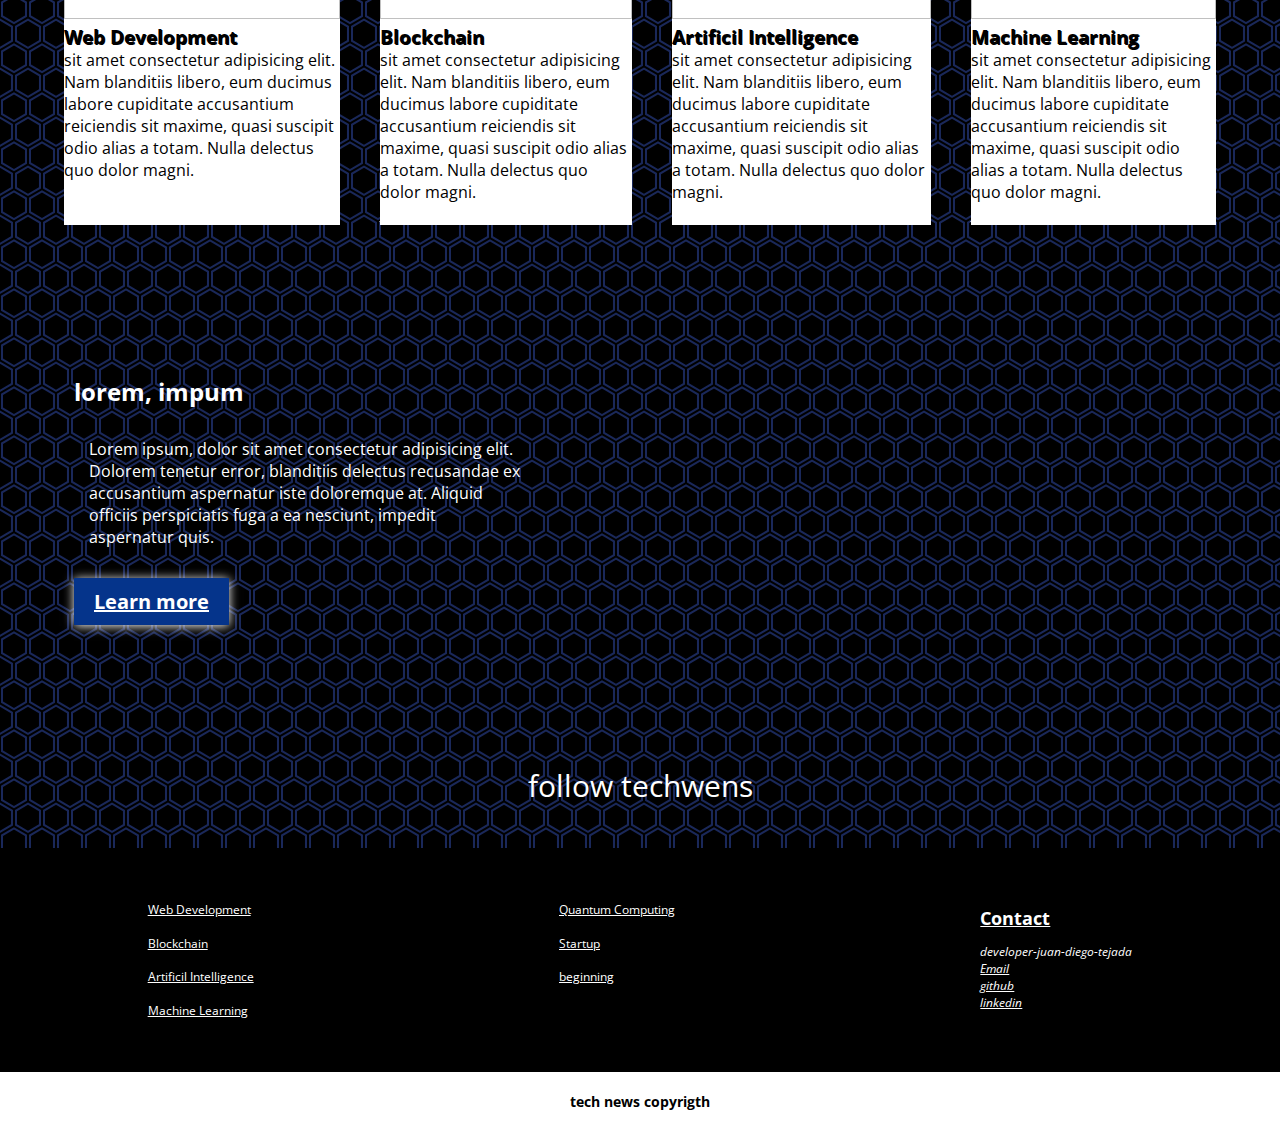
==== commit 2a3d2f49: "actialice" ====
--- a/index.html
+++ b/index.html
@@ -140,16 +140,20 @@
                 <div class="content">
                     <h2>lorem, impum</h2>
                     <p>Lorem ipsum, dolor sit amet consectetur adipisicing elit. Dolorem tenetur error, blanditiis delectus recusandae ex accusantium aspernatur iste doloremque at. Aliquid officiis perspiciatis fuga a ea nesciunt, impedit aspernatur quis.</p>
-                    <a href="#" class="btn">Learn more <i class="fas fa-angle-double-left"></i></a>
+                    <a href="./big-news-today.html" class="btn">Learn more <i class="fas fa-angle-double-left"></i></a>
                 </div>
             </section>
 
             <!-- cards two -->
+            <div class="title-last-news">
+                <h2>Last-News</h2>
+                <hr>
+            </div>
             <div class="grid-container-two">
                 <div id="Web-Development" class="news-cards-1-1">
                     <img src="https://cdn.pixabay.com/photo/2017/03/23/09/34/artificial-intelligence-2167835_960_720.jpg" alt="">
                     <!-- <img src="https://cdn.pixabay.com/photo/2021/03/13/04/11/touch-screen-6091015_960_720.jpg"> -->
-                    <h3>Web Development </h3>
+                    <h3>Web Development</h3>
                     <p>sit amet consectetur adipisicing elit. Nam blanditiis libero, eum ducimus labore cupiditate accusantium reiciendis sit maxime, quasi suscipit odio alias a totam. Nulla delectus quo dolor magni.</p>
                     <a href="#">learn more <i class="fas fa-angle-double-right"></i></a>
                 </div>
@@ -160,21 +164,21 @@
                     <p>sit amet consectetur adipisicing elit. Nam blanditiis libero, eum ducimus labore cupiditate accusantium reiciendis sit maxime, quasi suscipit odio alias a totam. Nulla delectus quo dolor magni.</p>
                     <a href="#">learn more <i class="fas fa-angle-double-right"></i></a>
                 </div>
-                <div id="Artificil Intelligence" class="news-cards-3-1">
+                <div id="Artificil-intelligence" class="news-cards-3-1">
                     <img src="https://images.unsplash.com/photo-1495592822108-9e6261896da8?ixid=MXwxMjA3fDB8MHxzZWFyY2h8Mnx8bWFjaGluZSUyMGxlYXJuaW5nfGVufDB8fDB8&ixlib=rb-1.2.1&auto=format&fit=crop&w=800&q=60" alt="">
                     <!-- <img src="https://images.unsplash.com/photo-1531747118685-ca8fa6e08806?ixlib=rb-1.2.1&ixid=MXwxMjA3fDB8MHxwaG90by1wYWdlfHx8fGVufDB8fHw%3D&auto=format&fit=crop&w=642&q=80" alt=""> -->
                     <h3>Artificil Intelligence </h3>
                     <p>sit amet consectetur adipisicing elit. Nam blanditiis libero, eum ducimus labore cupiditate accusantium reiciendis sit maxime, quasi suscipit odio alias a totam. Nulla delectus quo dolor magni.</p>
                     <a href="#">learn more <i class="fas fa-angle-double-right"></i></a>
                 </div>
-                <div id="Machine Learning" class="news-cards-4-1">
+                <div id="Machine-learning" class="news-cards-4-1">
                     <img src="https://images.unsplash.com/photo-1555255707-c07966088b7b?ixlib=rb-1.2.1&ixid=MXwxMjA3fDB8MHxwaG90by1wYWdlfHx8fGVufDB8fHw%3D&auto=format&fit=crop&w=1190&q=80" alt="">
                     <!-- <img src="https://images.unsplash.com/photo-1474314243412-cd4a79f02c6a?ixid=MXwxMjA3fDB8MHxwaG90by1wYWdlfHx8fGVufDB8fHw%3D&ixlib=rb-1.2.1&auto=format&fit=crop&w=751&q=80" alt=""> -->
                     <h3>Machine Learning </h3>
                     <p>sit amet consectetur adipisicing elit. Nam blanditiis libero, eum ducimus labore cupiditate accusantium reiciendis sit maxime, quasi suscipit odio alias a totam. Nulla delectus quo dolor magni.</p>
                     <a href="#">learn more <i class="fas fa-angle-double-right"></i></a>
                 </div>
-            </div>   
+            </div>    
         
 
             <!-- cards-banner -->
@@ -182,7 +186,7 @@
                 <div class="content">
                     <h2>lorem, impum</h2>
                     <p>Lorem ipsum, dolor sit amet consectetur adipisicing elit. Dolorem tenetur error, blanditiis delectus recusandae ex accusantium aspernatur iste doloremque at. Aliquid officiis perspiciatis fuga a ea nesciunt, impedit aspernatur quis.</p>
-                    <a href="#" class="btn">Learn more <i class="fas fa-angle-double-left"></i></a>
+                    <a href="./big-news-today.html" class="btn">Learn more <i class="fas fa-angle-double-left"></i></a>
                 </div>
             </section>
 
--- a/style.css
+++ b/style.css
@@ -38,6 +38,7 @@
     align-items: center;
     height: 60px;
     padding: 20px 0;
+    
 }
 
 /* style icon of the proyect */
@@ -72,10 +73,10 @@
     .nav-main ul , .nav-menu {
     display: block;
     position: fixed;
-    top: 0;
+    top: 10px;
     left: 0;
     background: black ;
-    height: 50%;
+    height: 58%;
     padding: 20px;
     opacity: 0.9;
     transform: translatex(-400px);
@@ -345,11 +346,11 @@
 
 .grid-container-two {
 
-    margin-top: 100px;
+    margin-top: 50px;
     display: grid;
     grid-template-areas:
-        "news-cards-1 news-cards-2 news-cards-3 news-cards-4";
-    grid-gap: 100px;
+        "news-cards-1-1 news-cards-2-1 news-cards-3-1 news-cards-4-1";
+    grid-gap: 40px;
     padding-bottom: 60px;   
 }
 
@@ -357,8 +358,8 @@
     .grid-container-two {
         display: grid;
         grid-template-areas:
-            "news-cards-1-1 news-cards-2-2" 
-            "news-cards-3-3 news-cards-4-4";
+            "news-cards-1-1 news-cards-2-1" 
+            "news-cards-3-1 news-cards-4-1";
     }
 
 }
@@ -368,10 +369,15 @@
         display: grid;
         grid-template-areas:
             "news-cards-1-1" 
-            "news-cards-2-2"
-            "news-cards-3-3" 
-            "news-cards-4-4";
-    }
+            "news-cards-2-1"
+            "news-cards-3-1" 
+            "news-cards-4-1";
+    }
+}
+
+.grid-container-two h3{
+    text-shadow: 1px 1px ;
+    align-content:center;
 }
 
 
@@ -514,3 +520,125 @@
 
 }
 
+/* accordion */
+
+    .accordion {
+    max-width: 800px;
+    padding-top: 50px;
+    padding-bottom: 50px; 
+    } 
+.accordion .contentBx {
+    position: relative;
+    margin: 10px 20px;
+}
+.accordion .contentBx .label {
+    position: relative;
+    padding: 10px;
+    background: #2694af;
+    color: black;
+    cursor: pointer;
+}
+.accordion .contentBx .label::before {
+    content: "+";
+    position: absolute;
+    top: 50%;
+    right: 20px;
+    transform: translateY(-50%);
+    font-size: 1.5rem;
+    color: white;
+}
+
+.accordion .contentBx .active .label::before {
+    content: "-";
+}
+
+.accordion .contentBx .content-0  {
+    position: relative;
+    background: white;
+    height: 0px;
+    overflow: hidden;
+    transition: 0.5s;
+    /* overflow-y: auto; */
+    color: black;
+}
+
+.active {
+    height: 400px;
+    padding-bottom: 50px;
+    overflow-y: hidden;
+}
+
+
+/* pag second */
+
+.pag-development {
+    background: white;
+    margin-left: 50px;
+    margin-right: 50px;
+    border-radius: 20px;
+    /* box-shadow: 0px 1px 10px;  */
+}
+
+@media screen and (max-width: 600px) {
+    .pag-development {
+        margin-left: 15px;
+        margin-right: 15px;
+    }
+}
+
+.header-pag-1 h1 {
+    padding-top: 25px;
+    padding-left: 20px;
+}
+
+@media screen and (max-width: 600px) {
+    .header-pag-1 h1 {
+        padding-top: 15px;
+        padding-left: 2px;
+        font-size: 2rem;
+    }
+}
+
+.header-pag-1 {
+    color: black;
+    margin-right: 50px;
+    margin-left: 50px;
+    margin-top: 30px;
+}
+
+@media screen and (max-width: 600px) {
+    .header-pag-1 {
+        margin-left: 10px;
+        margin-right: 10px;
+    }
+}
+
+.header-pag-1 img {
+    padding-bottom: 30px;
+    margin-top: 20px;
+    width: 92%;
+    height: 500px;
+    margin-left: 30px;
+}
+
+@media screen and (max-width: 600px) {
+    .header-pag-1 img{
+        margin-left: 0px;
+        margin-right: 0px;
+        width: 100%;
+        height: 300px;
+    }
+}
+
+.news-one {
+    color:black;
+    padding-left: 30px;
+    padding-right: 30px;
+}
+
+.news-one h2 {
+    padding-left: 50px;
+}
+
+
+
